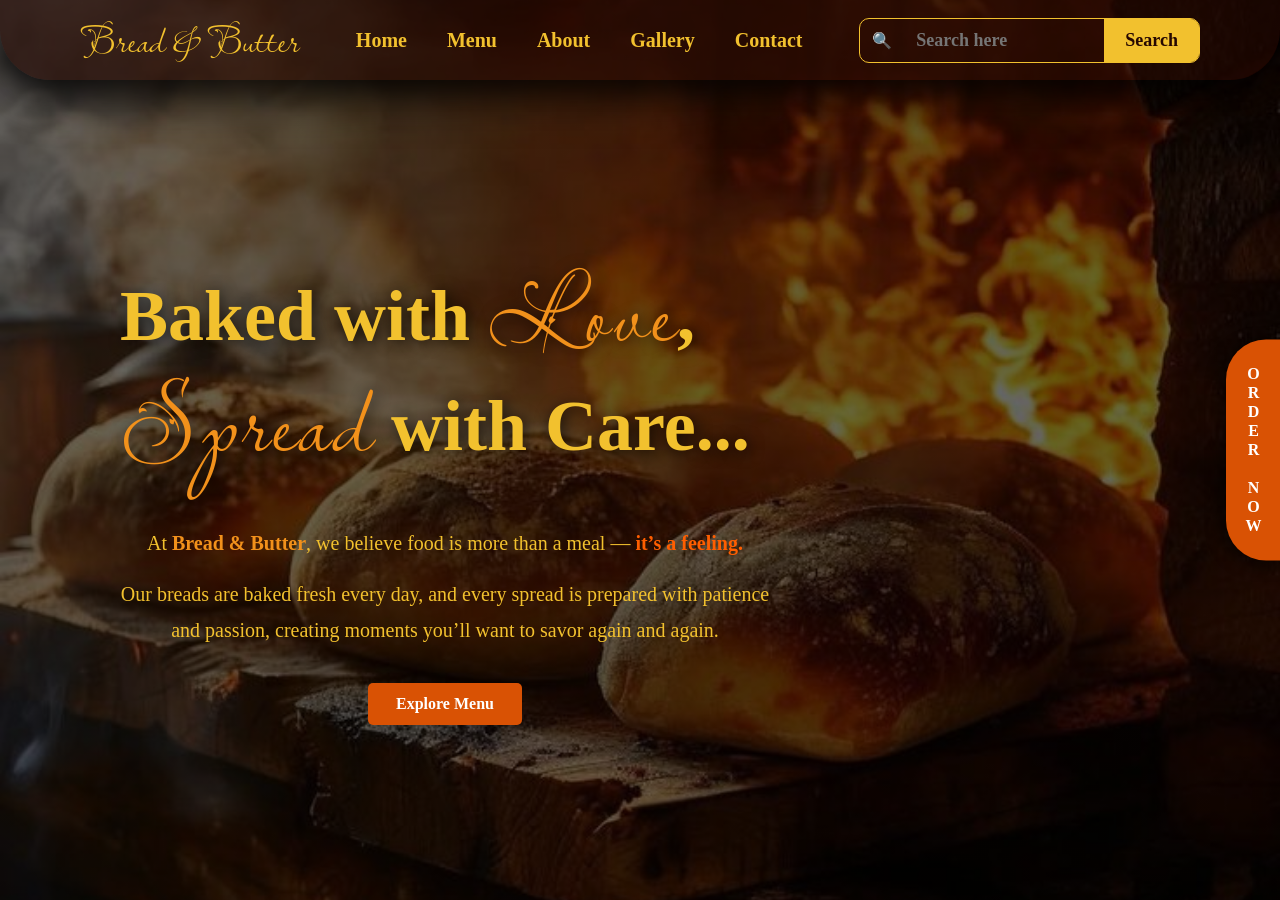
==== index.html @ 73f5835f "Add files via upload 1st commit" ====
<!DOCTYPE html>
<html lang="en">

<head>
    <meta charset="UTF-8">
    <meta name="viewport" content="width=device-width, initial-scale=1.0">
    <title>Bread & Butter</title>
    <link rel="stylesheet" href="style.css">
</head>

<body>

    <div class="main">
        <a href="#" class="order-now">Order Now</a>

        <!-- NAVBAR -->
        <div class="navbar">
            <div class="logo">Bread & Butter</div>

            <ul class="nav-links">
                <li><a href="#">Home</a></li>
                <li><a href="#">Menu</a></li>
                <li><a href="#">About</a></li>
                <li><a href="#">Gallery</a></li>
                <li><a href="#">Contact</a></li>
            </ul>

            <div class="search">
                <span class="search-icon">🔍</span>
                <input type="text" placeholder="Search here">
                <button>Search</button>
            </div>
        </div>

        <!-- HERO CONTENT -->
        <div class="content">
            <h1>
                Baked with <span class="script">Love</span>,<br>
                <span class="script">Spread</span> with Care...
            </h1>

            <div class="description">
                <p>
                    At <strong>Bread &amp; Butter</strong>, we believe food is more than a meal —
                    <em>it’s a feeling.</em>
                </p>
                <p>
                    Our breads are baked fresh every day, and every spread is prepared with
                    patience and passion, creating moments you’ll want to savor again and again.
                </p>

                <a href="#" class="hero-btn">Explore Menu</a>
            </div>
        </div>

    </div>

</body>

</html>
---- style.css ----
@import url("https://fonts.googleapis.com/css2?family=Lavishly+Yours&display=swap");

* {
  margin: 0;
  padding: 0;
  box-sizing: border-box;
}

/* ================= MAIN BACKGROUND ================= */

.main {
  width: 100%;
  height: 100vh;
  background: linear-gradient(rgba(0, 0, 0, 0.6), rgba(0, 0, 0, 0.6)),
    url("bg.jpg") center/cover no-repeat;
}

/* ================= NAVBAR ================= */

.navbar {
  width: 100%;
  height: 80px;
  display: flex;
  align-items: center;
  justify-content: space-between;
  padding: 0 80px;
  background: rgba(38, 8, 1, 0.6);
  border-bottom-left-radius: 50px;
  border-bottom-right-radius: 50px;
  box-shadow: 0 20px 40px rgba(0, 0, 0, 0.6), 0 10px 20px rgba(0, 0, 0, 0.4);
}

/* LOGO */

.logo {
  font-size: 40px;
  font-family: "Lavishly Yours", cursive;
  color: #f2c12e;
}

/* NAV LINKS */

.nav-links {
  display: flex;
  list-style: none;
  gap: 40px;
  font-size: 20px;
}

.nav-links li a {
  text-decoration: none;
  color: #f2c12e;
  font-weight: bold;
  transition: 0.3s;
}

.nav-links li a:hover {
  color: #f2911b;
}

/* SEARCH */

.search {
  display: flex;
  align-items: center;
  border: 1px solid #f2c12e;
  border-radius: 10px;
  overflow: hidden; /* important */
}

/* ICON */
.search-icon {
  padding: 8px 12px;
  color: #f2c12e;
  display: flex;
  align-items: center;
  justify-content: center;
}

/* INPUT */
.search input {
  width: 200px;
  padding: 8px 12px;
  border: none;
  font-size: 18px;
  font-family: "Times New Roman", Times, serif;
  font-weight: bold;
  background: transparent;
  color: white;
  flex: 1;
}

.search input:focus {
  outline: none;
}

/* BUTTON */
.search button {
  padding: 8px 18px;
  border: none;
  background: #f2c12e;
  border: 3px solid #f2c12e;
  font-size: 18px;
  font-family: "Times New Roman", Times, serif;
  font-weight: bold;
  color: #260801;
  font-weight: 600;
  cursor: pointer;
  transition: 0.3s;
}

.search button:hover {
  background: #f2911b;
  border: 3px solid #f2911b;
}

/* ================= HERO CONTENT ================= */

.content {
  height: calc(100vh - 80px);
  display: flex;
  flex-direction: column;
  justify-content: center;
  padding-left: 120px;
  color: white;
}

/* HERO HEADING */

h1 {
  font-family: "Georgia", serif;
  font-size: 72px;
  font-weight: 700;
  color: #f2c12e;
  line-height: 1.1;
  text-shadow: 2px 2px 15px rgba(0, 0, 0, 0.8);
  margin-bottom: 20px;
}

/* Script words only */
h1 .script {
  font-family: "Lavishly Yours", cursive;
  font-size: 100px;
  font-weight: normal;
  color: #f2911b;
  letter-spacing: 2px;
}

/* DESCRIPTION */

.description {
  max-width: 650px;
  margin-top: 30px;
  text-align: center;
}

.description p {
  font-size: 20px;
  line-height: 1.8;
  color: #f2c12e;
  margin-bottom: 15px;
}

.description strong {
  color: #f2911b;
}

.description em {
  color: #ff5e00;
  font-style: normal;
  font-weight: 600;
}

/* HERO BUTTON */

.hero-btn {
  display: inline-block;
  margin-top: 20px;
  padding: 12px 28px;
  background: #d95204;
  color: white;
  text-decoration: none;
  border-radius: 5px;
  font-weight: bold;
  transition: 0.3s;
}

.hero-btn:hover {
  background: #f2911b;
}

/* VERTICAL SEMI-CIRCLE ORDER BUTTON */

.order-now {
  position: fixed;
  right: 0;
  top: 50%;
  transform: translateY(-50%);
  text-transform: uppercase;

  background: #d95204;
  color: white;
  text-decoration: none;

  padding: 25px 18px;
  font-weight: bold;
  letter-spacing: 2px;

  writing-mode: vertical-rl;
  text-orientation: upright; /* <-- ADD THIS */

  border-radius: 40px 0 0 40px;
  box-shadow: -4px 4px 15px rgba(0, 0, 0, 0.5);

  transition: 0.3s ease;
  z-index: 1000;
}

.order-now:hover {
  background: #f2911b;
  padding-right: 25px;
}
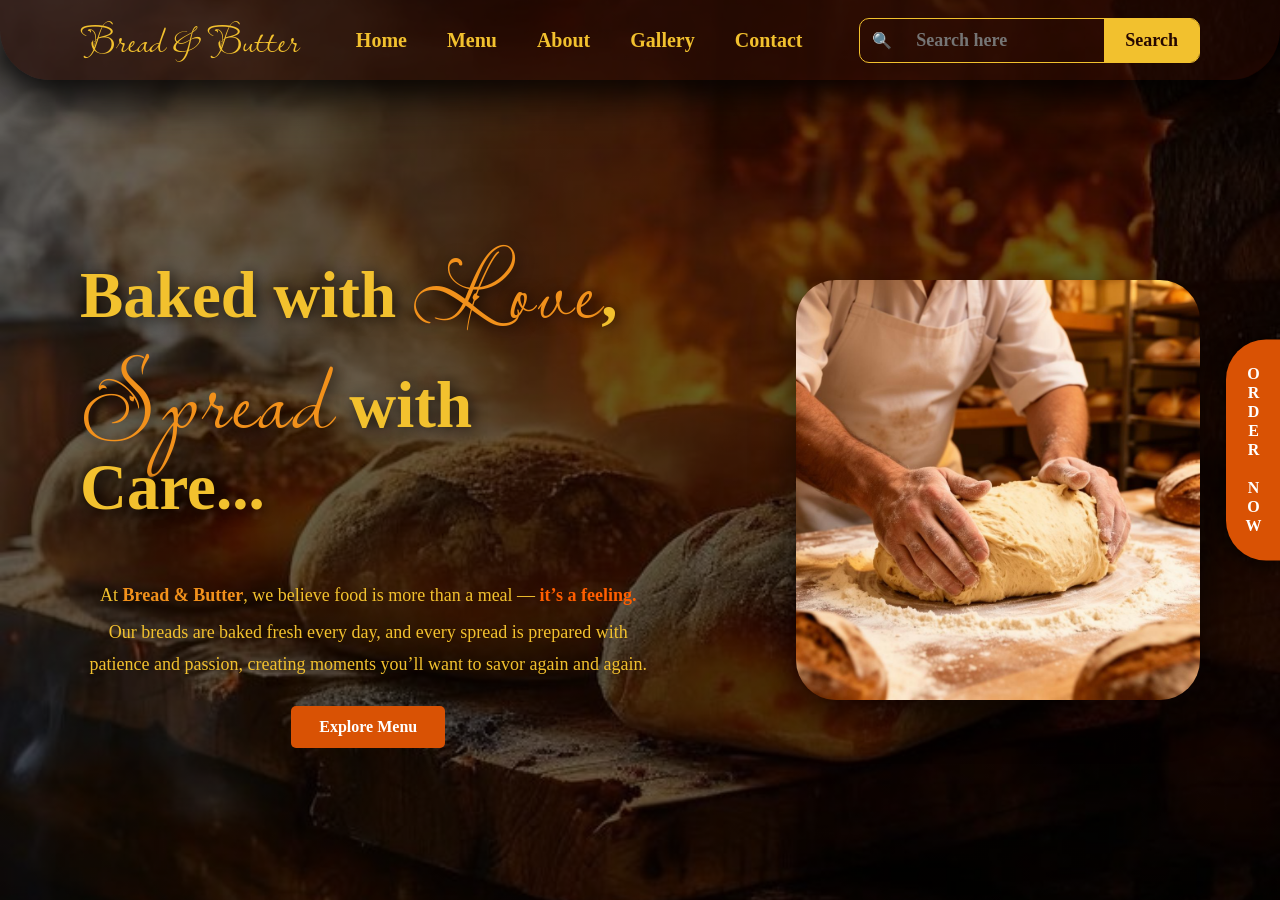
==== commit 11169a96: "homepage updated" ====
--- a/index.html
+++ b/index.html
@@ -18,42 +18,73 @@
             <div class="logo">Bread & Butter</div>
 
             <ul class="nav-links">
-                <li><a href="#">Home</a></li>
-                <li><a href="#">Menu</a></li>
-                <li><a href="#">About</a></li>
-                <li><a href="#">Gallery</a></li>
-                <li><a href="#">Contact</a></li>
+                <li><a href="index.html">Home</a></li>
+                <li><a href="menu.html">Menu</a></li>
+                <li><a href="about.html">About</a></li>
+                <li><a href="gallery.html">Gallery</a></li>
+                <li><a href="contact.html">Contact</a></li>
             </ul>
 
             <div class="search">
                 <span class="search-icon">🔍</span>
-                <input type="text" placeholder="Search here">
-                <button>Search</button>
+                <input type="text" id="searchInput" placeholder="Search here">
+                <button id="searchBtn">Search</button>
             </div>
         </div>
 
         <!-- HERO CONTENT -->
         <div class="content">
-            <h1>
-                Baked with <span class="script">Love</span>,<br>
-                <span class="script">Spread</span> with Care...
-            </h1>
 
-            <div class="description">
-                <p>
-                    At <strong>Bread &amp; Butter</strong>, we believe food is more than a meal —
-                    <em>it’s a feeling.</em>
-                </p>
-                <p>
-                    Our breads are baked fresh every day, and every spread is prepared with
-                    patience and passion, creating moments you’ll want to savor again and again.
-                </p>
+            <div class="text-content">
 
-                <a href="#" class="hero-btn">Explore Menu</a>
+                <h1>
+                    Baked with <span class="script">Love</span>,<br>
+                    <span class="script">Spread</span> with Care...
+                </h1>
+
+                <div class="description">
+                    <p>
+                        At <strong>Bread & Butter</strong>, we believe food is more than a meal —
+                        <em>it’s a feeling.</em>
+                    </p>
+
+                    <p>
+                        Our breads are baked fresh every day, and every spread is prepared with patience and passion,
+                        creating moments you’ll want to savor again and again.
+                    </p>
+
+                    <a href="#" class="hero-btn">Explore Menu</a>
+
+                </div>
+
             </div>
+
+            <div class="image-slider">
+                <img src="assets/img1.jpg" class="active">
+                <img src="assets/img2.jpg">
+                <img src="assets/img3.jpg">
+                <img src="assets/img4.jpg">
+            </div>
+
         </div>
 
-    </div>
+        <!-- JAVASCRIPT -->
+        <script>
+
+            //image slider
+            const images = document.querySelectorAll(".image-slider img");
+            let index = 0;
+            function changeImage() {
+                images[index].classList.remove("active");
+                index++;
+                if (index >= images.length) {
+                    index = 0;
+                }
+                images[index].classList.add("active");
+            }
+            setInterval(changeImage, 5000);
+
+        </script>
 
 </body>
 
--- a/style.css
+++ b/style.css
@@ -11,8 +11,9 @@
 .main {
   width: 100%;
   height: 100vh;
+
   background: linear-gradient(rgba(0, 0, 0, 0.6), rgba(0, 0, 0, 0.6)),
-    url("bg.jpg") center/cover no-repeat;
+    url("assets/bg.jpg") center/cover no-repeat;
 }
 
 /* ================= NAVBAR ================= */
@@ -28,10 +29,10 @@
   border-bottom-left-radius: 50px;
   border-bottom-right-radius: 50px;
   box-shadow: 0 20px 40px rgba(0, 0, 0, 0.6), 0 10px 20px rgba(0, 0, 0, 0.4);
+  animation: slideTop 1s ease forwards;
 }
 
 /* LOGO */
-
 .logo {
   font-size: 40px;
   font-family: "Lavishly Yours", cursive;
@@ -39,7 +40,6 @@
 }
 
 /* NAV LINKS */
-
 .nav-links {
   display: flex;
   list-style: none;
@@ -59,7 +59,6 @@
 }
 
 /* SEARCH */
-
 .search {
   display: flex;
   align-items: center;
@@ -114,30 +113,42 @@
   border: 3px solid #f2911b;
 }
 
-/* ================= HERO CONTENT ================= */
+/* ================= HERO SECTION ================= */
 
 .content {
   height: calc(100vh - 80px);
-  display: flex;
-  flex-direction: column;
-  justify-content: center;
-  padding-left: 120px;
+
+  display: flex;
+  align-items: center;
+  justify-content: flex-start;
+
+  gap: 60px;
+  padding: 0 80px;
+
   color: white;
 }
 
+/* LEFT TEXT */
+
+.text-content {
+  max-width: 700px;
+}
+
 /* HERO HEADING */
-
 h1 {
   font-family: "Georgia", serif;
-  font-size: 72px;
+  font-size: 65px;
   font-weight: 700;
   color: #f2c12e;
   line-height: 1.1;
   text-shadow: 2px 2px 15px rgba(0, 0, 0, 0.8);
   margin-bottom: 20px;
-}
-
-/* Script words only */
+  opacity: 0;
+  animation: slideBottom 1.2s ease forwards;
+  animation-delay: 0.3s;
+}
+
+/* Script words */
 h1 .script {
   font-family: "Lavishly Yours", cursive;
   font-size: 100px;
@@ -149,16 +160,21 @@
 /* DESCRIPTION */
 
 .description {
-  max-width: 650px;
-  margin-top: 30px;
+  max-width: 600px;
+  margin-top: 25px;
+  text-align: left;
   text-align: center;
+  padding-top: 30px;
+  opacity: 0;
+  animation: slideBottom 1.2s ease forwards;
+  animation-delay: 0.9s;
 }
 
 .description p {
-  font-size: 20px;
+  font-size: 18px;
   line-height: 1.8;
   color: #f2c12e;
-  margin-bottom: 15px;
+  margin-bottom: 5px;
 }
 
 .description strong {
@@ -176,47 +192,155 @@
 .hero-btn {
   display: inline-block;
   margin-top: 20px;
+
   padding: 12px 28px;
+
   background: #d95204;
   color: white;
+
   text-decoration: none;
+
   border-radius: 5px;
-  font-weight: bold;
+
+  font-weight: bold;
+
   transition: 0.3s;
+
+  opacity: 0;
+  animation: slideBottom 1s ease forwards;
+  animation-delay: 1.5s;
 }
 
 .hero-btn:hover {
   background: #f2911b;
 }
 
-/* VERTICAL SEMI-CIRCLE ORDER BUTTON */
+/* ================= IMAGE ================= */
+
+/* IMAGE CONTAINER */
+
+.image-slider {
+  width: 420px;
+  height: 420px;
+  margin-left: 80px;
+  position: relative;
+}
+
+.image-slider img {
+  width: 100%;
+  height: 100%;
+  object-fit: cover;
+
+  border-radius: 40px;
+  box-shadow: 0 15px 40px rgba(0, 0, 0, 0.6);
+
+  position: absolute;
+  top: 0;
+  left: 0;
+
+  opacity: 0;
+
+  transition: opacity 1.2s ease-in-out;
+}
+
+/* first image animation */
+
+.image-slider img:first-child {
+  animation: fadeInImage 3s ease forwards;
+}
+
+/* active image */
+
+.image-slider img.active {
+  opacity: 1;
+}
+
+/* ================= ORDER BUTTON ================= */
 
 .order-now {
   position: fixed;
   right: 0;
   top: 50%;
+
   transform: translateY(-50%);
+
   text-transform: uppercase;
 
   background: #d95204;
   color: white;
+
   text-decoration: none;
 
   padding: 25px 18px;
+
   font-weight: bold;
   letter-spacing: 2px;
 
   writing-mode: vertical-rl;
-  text-orientation: upright; /* <-- ADD THIS */
+  text-orientation: upright;
 
   border-radius: 40px 0 0 40px;
+
   box-shadow: -4px 4px 15px rgba(0, 0, 0, 0.5);
 
   transition: 0.3s ease;
+
   z-index: 1000;
+
+  animation: slideRight 1s ease forwards;
 }
 
 .order-now:hover {
   background: #f2911b;
   padding-right: 25px;
 }
+
+/* ================= ANIMATIONS ================= */
+
+@keyframes slideTop {
+  from {
+    transform: translateY(-100px);
+    opacity: 0;
+  }
+
+  to {
+    transform: translateY(0);
+    opacity: 1;
+  }
+}
+
+@keyframes slideBottom {
+  from {
+    transform: translateY(120px);
+    opacity: 0;
+  }
+
+  to {
+    transform: translateY(0);
+    opacity: 1;
+  }
+}
+
+@keyframes slideRight {
+  from {
+    transform: translateX(120px) translateY(-50%);
+    opacity: 0;
+  }
+
+  to {
+    transform: translateX(0) translateY(-50%);
+    opacity: 1;
+  }
+}
+
+@keyframes fadeInImage {
+  from {
+    opacity: 0;
+    transform: translateY(0.96);
+  }
+
+  to {
+    opacity: 1;
+    transform: translateY(1);
+  }
+}
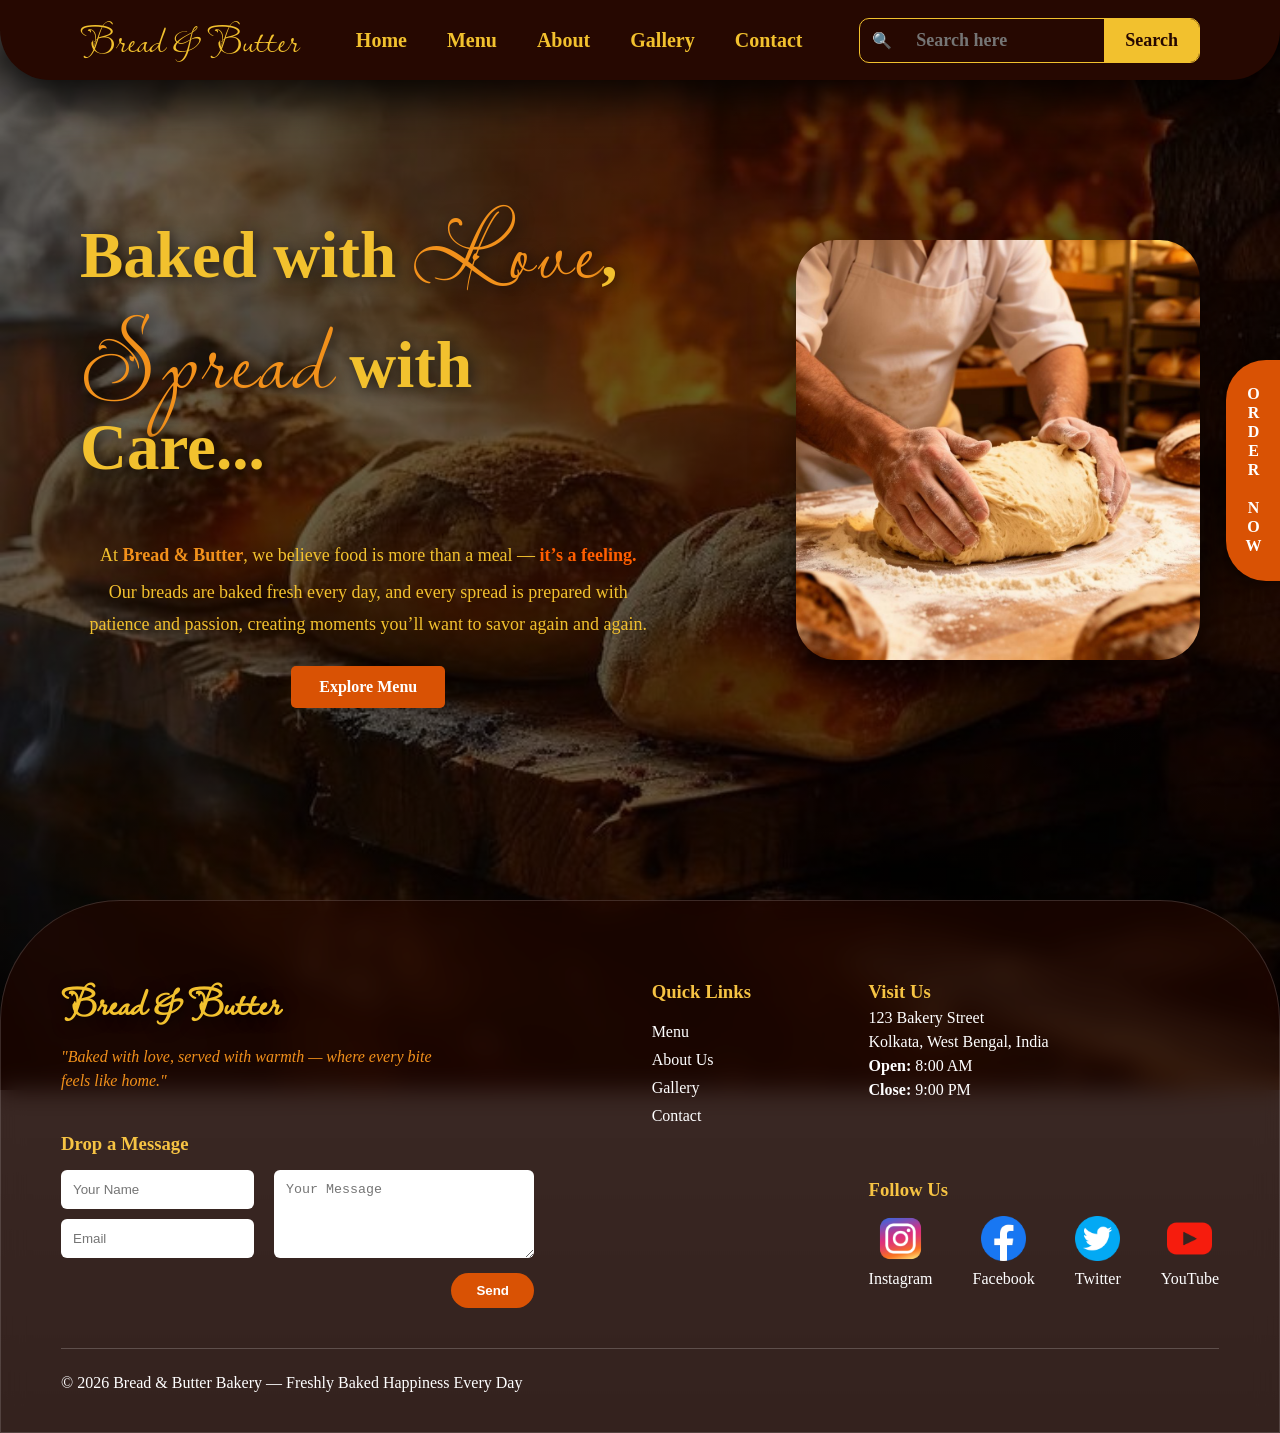
==== commit e4e7a78d: "Footer & menu section" ====
--- a/index.html
+++ b/index.html
@@ -53,7 +53,7 @@
                         creating moments you’ll want to savor again and again.
                     </p>
 
-                    <a href="#" class="hero-btn">Explore Menu</a>
+                    <a href="menu.html" class="hero-btn">Explore Menu</a>
 
                 </div>
 
@@ -68,23 +68,115 @@
 
         </div>
 
-        <!-- JAVASCRIPT -->
-        <script>
+    </div>
+    <footer class="footer">
 
-            //image slider
-            const images = document.querySelectorAll(".image-slider img");
-            let index = 0;
-            function changeImage() {
-                images[index].classList.remove("active");
-                index++;
-                if (index >= images.length) {
-                    index = 0;
-                }
-                images[index].classList.add("active");
+        <div class="footer-container">
+
+            <!-- Left Section -->
+            <div class="footer-left">
+                <h1 class="logo">Bread & Butter</h1>
+                <p class="tagline">
+                    "Baked with love, served with warmth — where every bite feels like home."
+                </p>
+
+                <h3 class="message-title">Drop a Message</h3>
+
+                <div class="form">
+                    <div class="form-left">
+                        <input type="text" placeholder="Your Name">
+                        <input type="email" placeholder="Email">
+                    </div>
+
+                    <textarea placeholder="Your Message"></textarea>
+                </div>
+
+                <button class="send-btn">Send</button>
+            </div>
+
+
+            <!-- Quick Links -->
+            <div class="footer-links">
+                <h3>Quick Links</h3>
+                <ul>
+                    <li><a href="menu.html">Menu</a></li>
+                    <li><a href="about.html">About Us</a></li>
+                    <li><a href="gallery.html">Gallery</a></li>
+                    <li><a href="contact.html">Contact</a></li>
+                </ul>
+            </div>
+
+
+            <!-- Visit + Social -->
+            <div class="footer-right">
+
+                <div class="visit">
+                    <h3>Visit Us</h3>
+                    <p>123 Bakery Street</p>
+                    <p>Kolkata, West Bengal, India</p>
+                    <p><b>Open:</b> 8:00 AM</p>
+                    <p><b>Close:</b> 9:00 PM</p>
+                </div>
+
+                <div class="social">
+                    <h3>Follow Us</h3>
+
+                    <div class="icons">
+                        <div class="icon">
+                            <img src="assets/icons/instagram.png"
+                                onclick="window.open('https://instagram.com','_blank')" style="cursor:pointer;">
+                            <p>Instagram</p>
+                        </div>
+
+                        <div class="icon">
+                            <img src="assets/icons/facebook.png" onclick="window.open('https://facebook.com','_blank')"
+                                style="cursor:pointer;">
+                            <p>Facebook</p>
+                        </div>
+
+                        <div class="icon">
+                            <img src="assets/icons/twitter.png" onclick="window.open('https://twitter.com','_blank')"
+                                style="cursor:pointer;">
+                            <p>Twitter</p>
+                        </div>
+
+                        <div class="icon">
+                            <img src="assets/icons/youtube.png" onclick="window.open('https://youtube.com','_blank')"
+                                style="cursor:pointer;">
+                            <p>YouTube</p>
+                        </div>
+                    </div>
+
+                </div>
+
+            </div>
+
+        </div>
+
+
+        <div class="copyright">
+            <p>© 2026 Bread & Butter Bakery — Freshly Baked Happiness Every Day</p>
+        </div>
+
+    </footer>
+
+    <!-- JAVASCRIPT -->
+    <script>
+
+        //image slider
+        const images = document.querySelectorAll(".image-slider img");
+        let index = 0;
+        function changeImage() {
+            images[index].classList.remove("active");
+            index++;
+            if (index >= images.length) {
+                index = 0;
             }
-            setInterval(changeImage, 5000);
+            images[index].classList.add("active");
+        }
+        setInterval(changeImage, 5000);
 
-        </script>
+    </script>
 
 </body>
 
--- a/style.css
+++ b/style.css
@@ -6,14 +6,16 @@
   box-sizing: border-box;
 }
 
-/* ================= MAIN BACKGROUND ================= */
+body {
+  background: linear-gradient(rgba(0, 0, 0, 0.5), rgba(0, 0, 0, 0.7)),
+    url("assets/bg.jpg") center/cover no-repeat fixed;
+}
+
+/* ================= MAIN ================= */
 
 .main {
   width: 100%;
-  height: 100vh;
-
-  background: linear-gradient(rgba(0, 0, 0, 0.6), rgba(0, 0, 0, 0.6)),
-    url("assets/bg.jpg") center/cover no-repeat;
+  min-height: 100vh;
 }
 
 /* ================= NAVBAR ================= */
@@ -25,21 +27,22 @@
   align-items: center;
   justify-content: space-between;
   padding: 0 80px;
-  background: rgba(38, 8, 1, 0.6);
+  background: rgba(38, 8, 1);
   border-bottom-left-radius: 50px;
   border-bottom-right-radius: 50px;
-  box-shadow: 0 20px 40px rgba(0, 0, 0, 0.6), 0 10px 20px rgba(0, 0, 0, 0.4);
+  box-shadow: 0 20px 40px rgba(0, 0, 0, 0.8);
+  position: fixed;
+  top: 0;
+  z-index: 1000;
   animation: slideTop 1s ease forwards;
 }
 
-/* LOGO */
 .logo {
   font-size: 40px;
   font-family: "Lavishly Yours", cursive;
   color: #f2c12e;
 }
 
-/* NAV LINKS */
 .nav-links {
   display: flex;
   list-style: none;
@@ -59,15 +62,15 @@
 }
 
 /* SEARCH */
+
 .search {
   display: flex;
   align-items: center;
   border: 1px solid #f2c12e;
   border-radius: 10px;
-  overflow: hidden; /* important */
-}
-
-/* ICON */
+  overflow: hidden;
+}
+
 .search-icon {
   padding: 8px 12px;
   color: #f2c12e;
@@ -76,7 +79,6 @@
   justify-content: center;
 }
 
-/* INPUT */
 .search input {
   width: 200px;
   padding: 8px 12px;
@@ -93,7 +95,6 @@
   outline: none;
 }
 
-/* BUTTON */
 .search button {
   padding: 8px 18px;
   border: none;
@@ -113,28 +114,25 @@
   border: 3px solid #f2911b;
 }
 
-/* ================= HERO SECTION ================= */
+/* ================= HERO ================= */
 
 .content {
-  height: calc(100vh - 80px);
-
+  width: 100%;
+  min-height: 100vh;
   display: flex;
   align-items: center;
   justify-content: flex-start;
-
   gap: 60px;
   padding: 0 80px;
-
-  color: white;
-}
-
-/* LEFT TEXT */
+  background: linear-gradient(rgba(0, 0, 0, 0.6), rgba(0, 0, 0, 0.6)),
+    url("assets/bg.jpg") center/cover no-repeat;
+  background-attachment: fixed;
+}
 
 .text-content {
   max-width: 700px;
 }
 
-/* HERO HEADING */
 h1 {
   font-family: "Georgia", serif;
   font-size: 65px;
@@ -148,7 +146,6 @@
   animation-delay: 0.3s;
 }
 
-/* Script words */
 h1 .script {
   font-family: "Lavishly Yours", cursive;
   font-size: 100px;
@@ -157,12 +154,9 @@
   letter-spacing: 2px;
 }
 
-/* DESCRIPTION */
-
 .description {
   max-width: 600px;
   margin-top: 25px;
-  text-align: left;
   text-align: center;
   padding-top: 30px;
   opacity: 0;
@@ -187,25 +181,16 @@
   font-weight: 600;
 }
 
-/* HERO BUTTON */
-
 .hero-btn {
   display: inline-block;
   margin-top: 20px;
-
   padding: 12px 28px;
-
   background: #d95204;
   color: white;
-
   text-decoration: none;
-
   border-radius: 5px;
-
-  font-weight: bold;
-
+  font-weight: bold;
   transition: 0.3s;
-
   opacity: 0;
   animation: slideBottom 1s ease forwards;
   animation-delay: 1.5s;
@@ -216,8 +201,6 @@
 }
 
 /* ================= IMAGE ================= */
-
-/* IMAGE CONTAINER */
 
 .image-slider {
   width: 420px;
@@ -230,26 +213,18 @@
   width: 100%;
   height: 100%;
   object-fit: cover;
-
   border-radius: 40px;
   box-shadow: 0 15px 40px rgba(0, 0, 0, 0.6);
-
   position: absolute;
   top: 0;
   left: 0;
-
   opacity: 0;
-
   transition: opacity 1.2s ease-in-out;
 }
-
-/* first image animation */
 
 .image-slider img:first-child {
   animation: fadeInImage 3s ease forwards;
 }
-
-/* active image */
 
 .image-slider img.active {
   opacity: 1;
@@ -260,39 +235,284 @@
 .order-now {
   position: fixed;
   right: 0;
-  top: 50%;
-
+  top: 40%;
   transform: translateY(-50%);
-
   text-transform: uppercase;
-
   background: #d95204;
   color: white;
-
   text-decoration: none;
-
   padding: 25px 18px;
-
   font-weight: bold;
   letter-spacing: 2px;
-
   writing-mode: vertical-rl;
   text-orientation: upright;
-
   border-radius: 40px 0 0 40px;
-
   box-shadow: -4px 4px 15px rgba(0, 0, 0, 0.5);
-
   transition: 0.3s ease;
-
   z-index: 1000;
-
   animation: slideRight 1s ease forwards;
 }
 
 .order-now:hover {
   background: #f2911b;
   padding-right: 25px;
+}
+
+/* ================= MENU ================= */
+
+.menu {
+  padding: 100px 80px;
+  width: 100%;
+  min-height: 100vh;
+  background: linear-gradient(rgba(0, 0, 0, 0.3), rgba(0, 0, 0, 0.6)),
+    url("assets/menu_bg.jpg") center/cover no-repeat;
+  background-attachment: fixed;
+}
+
+.menu-title {
+  text-align: center;
+  animation: slideBottom 1.2s ease forwards;
+}
+
+.menu-title h2 {
+  font-size: 50px;
+  color: #ff8c00;
+  margin-bottom: 2px;
+  animation: slideBottom 1.2s ease forwards;
+}
+
+.menu-title p {
+  color: #bd7216;
+  font-family: "Lavishly Yours", cursive;
+  font-size: 30px;
+}
+
+.menu-category h3 {
+  font-size: 36px;
+  color: #ff8c00;
+  padding-top: 100px;
+  margin-bottom: 25px;
+  border-bottom: 1px solid #e0d6c8;
+  padding-bottom: 10px;
+}
+
+.menu-grid {
+  display: grid;
+  grid-template-columns: repeat(2, 1fr);
+  gap: 25px;
+}
+
+.menu-item {
+  background: #e3ceb5;
+  padding: 22px 26px;
+  border-radius: 12px;
+  display: flex;
+  justify-content: space-between;
+  align-items: center;
+  box-shadow: 0 5px 20px rgba(0, 0, 0, 0.08);
+  transition: 0.3s;
+  animation: menuFade 0.8s ease forwards;
+}
+
+.menu-item:hover {
+  transform: translateY(-4px);
+}
+
+.menu-item h4 {
+  font-size: 20px;
+  color: #3e2723;
+}
+
+.menu-item p {
+  font-size: 14px;
+  color: #8a7c6a;
+}
+
+.menu-item span {
+  font-size: 18px;
+  font-weight: bold;
+  color: #d97706;
+}
+
+.veg {
+  color: green;
+  font-size: 14px;
+  margin-left: 6px;
+}
+
+.nonveg {
+  color: red;
+  font-size: 14px;
+  margin-left: 6px;
+}
+
+.menu-item:nth-child(1) {
+  animation-delay: 0.2s;
+}
+.menu-item:nth-child(2) {
+  animation-delay: 0.4s;
+}
+.menu-item:nth-child(3) {
+  animation-delay: 0.6s;
+}
+.menu-item:nth-child(4) {
+  animation-delay: 0.8s;
+}
+.menu-item:nth-child(5) {
+  animation-delay: 1s;
+}
+.menu-item:nth-child(6) {
+  animation-delay: 1.2s;
+}
+
+/* ================= FOOTER ================= */
+
+.footer {
+  background: rgba(38, 8, 1, 0.6);
+  backdrop-filter: blur(12px);
+  color: white;
+  padding: 80px 60px 40px;
+  border-radius: 120px 120px 0 0;
+  border: 1px solid rgba(255, 255, 255, 0.15);
+}
+
+.footer-container {
+  display: flex;
+  justify-content: space-between;
+  gap: 60px;
+}
+
+.tagline {
+  color: #f2911b;
+  font-style: italic;
+  max-width: 400px;
+  margin: 20px 0 40px;
+  line-height: 1.5;
+}
+
+/* Form */
+
+.message-title {
+  color: #f6c343;
+  margin-bottom: 15px;
+}
+
+.form {
+  display: flex;
+  gap: 20px;
+}
+
+.form-left {
+  display: flex;
+  flex-direction: column;
+  gap: 10px;
+}
+
+input,
+textarea {
+  padding: 12px;
+  border-radius: 6px;
+  border: none;
+}
+
+textarea {
+  width: 260px;
+}
+
+.send-btn {
+  margin-top: 15px;
+  padding: 10px 25px;
+  border: none;
+  background: #d95204;
+  color: white;
+  font-weight: bold;
+  cursor: pointer;
+  border-radius: 20px;
+  display: block;
+  margin-left: auto;
+}
+
+.send-btn:hover {
+  background: #f2911b;
+}
+
+/* Quick links */
+
+.footer-links h3 {
+  color: #f6c343;
+}
+
+.footer-links ul {
+  list-style: none;
+  padding: 0;
+  margin-top: 20px;
+}
+
+.footer-links li {
+  margin-bottom: 10px;
+  cursor: pointer;
+}
+
+.footer-links ul li a {
+  text-decoration: none;
+  color: white;
+}
+
+.footer-links ul li a:hover {
+  color: #f6c343;
+}
+
+/* Visit */
+
+.visit h3 {
+  color: #f6c343;
+}
+
+.visit p {
+  margin: 6px 0;
+}
+
+/* Social */
+
+.social {
+  margin-top: 80px;
+}
+
+.social h3 {
+  color: #f6c343;
+}
+
+.icons {
+  display: flex;
+  gap: 40px;
+  margin-top: 15px;
+}
+
+.icon {
+  text-align: center;
+}
+
+.icon img {
+  width: 45px;
+  margin-bottom: 5px;
+}
+
+/* Copyright */
+
+.copyright {
+  border-top: 1px solid rgba(255, 255, 255, 0.2);
+  margin-top: 40px;
+  padding-top: 15px;
+  overflow: hidden;
+  position: relative;
+}
+
+.copyright p {
+  padding-top: 10px;
+  white-space: nowrap;
+  position: relative;
+  display: inline-block;
+  animation: scrollText 12s linear infinite;
 }
 
 /* ================= ANIMATIONS ================= */
@@ -302,7 +522,6 @@
     transform: translateY(-100px);
     opacity: 0;
   }
-
   to {
     transform: translateY(0);
     opacity: 1;
@@ -314,7 +533,6 @@
     transform: translateY(120px);
     opacity: 0;
   }
-
   to {
     transform: translateY(0);
     opacity: 1;
@@ -323,12 +541,11 @@
 
 @keyframes slideRight {
   from {
-    transform: translateX(120px) translateY(-50%);
+    transform: translateX(120px);
     opacity: 0;
   }
-
   to {
-    transform: translateX(0) translateY(-50%);
+    transform: translateX(0);
     opacity: 1;
   }
 }
@@ -336,11 +553,30 @@
 @keyframes fadeInImage {
   from {
     opacity: 0;
-    transform: translateY(0.96);
-  }
-
+    transform: scale(0.96);
+  }
   to {
     opacity: 1;
-    transform: translateY(1);
-  }
-}
+    transform: scale(1);
+  }
+}
+
+@keyframes menuFade {
+  from {
+    opacity: 0;
+    transform: translateY(40px);
+  }
+  to {
+    opacity: 1;
+    transform: translateY(0);
+  }
+}
+
+@keyframes scrollText {
+  from {
+    transform: translateX(-100%);
+  }
+  to {
+    transform: translateX(100%);
+  }
+}
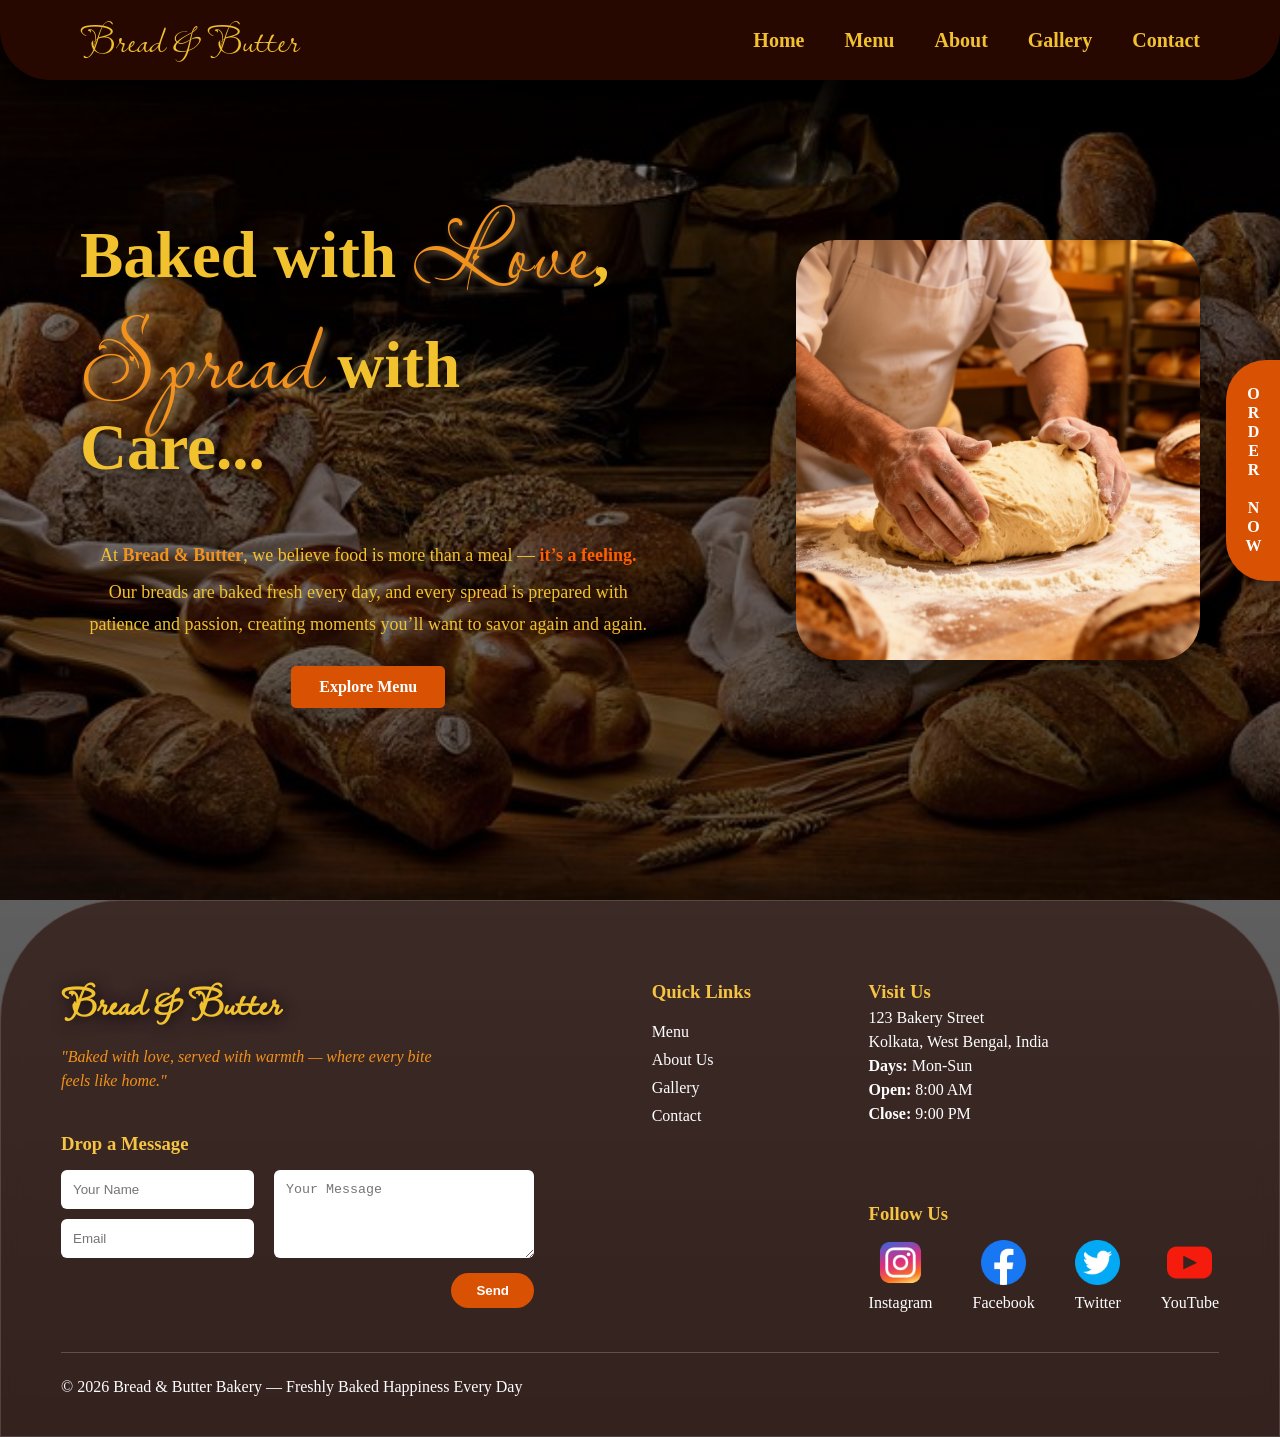
==== commit 53a4fda9: "Order now activated" ====
--- a/index.html
+++ b/index.html
@@ -11,7 +11,7 @@
 <body>
 
     <div class="main">
-        <a href="#" class="order-now">Order Now</a>
+        <a href="order.html" class="order-now">Order Now</a>
 
         <!-- NAVBAR -->
         <div class="navbar">
@@ -25,11 +25,6 @@
                 <li><a href="contact.html">Contact</a></li>
             </ul>
 
-            <div class="search">
-                <span class="search-icon">🔍</span>
-                <input type="text" id="searchInput" placeholder="Search here">
-                <button id="searchBtn">Search</button>
-            </div>
         </div>
 
         <!-- HERO CONTENT -->
@@ -69,6 +64,8 @@
         </div>
 
     </div>
+
+    <!-- Footer -->
     <footer class="footer">
 
         <div class="footer-container">
@@ -114,6 +111,7 @@
                     <h3>Visit Us</h3>
                     <p>123 Bakery Street</p>
                     <p>Kolkata, West Bengal, India</p>
+                    <p><b>Days:</b> Mon-Sun</p>
                     <p><b>Open:</b> 8:00 AM</p>
                     <p><b>Close:</b> 9:00 PM</p>
                 </div>
--- a/style.css
+++ b/style.css
@@ -61,59 +61,6 @@
   color: #f2911b;
 }
 
-/* SEARCH */
-
-.search {
-  display: flex;
-  align-items: center;
-  border: 1px solid #f2c12e;
-  border-radius: 10px;
-  overflow: hidden;
-}
-
-.search-icon {
-  padding: 8px 12px;
-  color: #f2c12e;
-  display: flex;
-  align-items: center;
-  justify-content: center;
-}
-
-.search input {
-  width: 200px;
-  padding: 8px 12px;
-  border: none;
-  font-size: 18px;
-  font-family: "Times New Roman", Times, serif;
-  font-weight: bold;
-  background: transparent;
-  color: white;
-  flex: 1;
-}
-
-.search input:focus {
-  outline: none;
-}
-
-.search button {
-  padding: 8px 18px;
-  border: none;
-  background: #f2c12e;
-  border: 3px solid #f2c12e;
-  font-size: 18px;
-  font-family: "Times New Roman", Times, serif;
-  font-weight: bold;
-  color: #260801;
-  font-weight: 600;
-  cursor: pointer;
-  transition: 0.3s;
-}
-
-.search button:hover {
-  background: #f2911b;
-  border: 3px solid #f2911b;
-}
-
 /* ================= HERO ================= */
 
 .content {
@@ -124,9 +71,6 @@
   justify-content: flex-start;
   gap: 60px;
   padding: 0 80px;
-  background: linear-gradient(rgba(0, 0, 0, 0.6), rgba(0, 0, 0, 0.6)),
-    url("assets/bg.jpg") center/cover no-repeat;
-  background-attachment: fixed;
 }
 
 .text-content {
@@ -151,7 +95,7 @@
   font-size: 100px;
   font-weight: normal;
   color: #f2911b;
-  letter-spacing: 2px;
+  text-shadow: 3px 3px 6px rgba(193, 156, 106, 0.7);
 }
 
 .description {
@@ -258,15 +202,261 @@
   padding-right: 25px;
 }
 
+/* ================= ORDER ================= */
+
+.order {
+  padding: 120px 80px;
+  animation: slideBottom 1.2s ease forwards;
+}
+
+.order-page {
+  display: grid;
+  grid-template-columns: 2fr 1fr;
+  gap: 40px;
+  animation: slideBottom 1.5s ease forwards;
+}
+
+/* FOOD GRID */
+
+.food-grid {
+  display: grid;
+  grid-template-columns: repeat(2, 1fr);
+  gap: 25px;
+}
+
+.food-card {
+  background: #e3ceb5;
+  padding: 25px;
+  border-radius: 12px;
+  border: 1px solid #e6e0d9;
+  animation: slideBottom 1.8s ease forwards;
+  animation-delay: calc(var(--i) * 0.1s);
+}
+
+.food-card h3 {
+  font-size: 22px;
+  margin-bottom: 10px;
+}
+
+.price {
+  color: #b26a16;
+  font-weight: bold;
+  margin-bottom: 20px;
+}
+
+.add-btn {
+  width: 100%;
+  padding: 12px;
+  border: none;
+  border-radius: 8px;
+  background: #eee4d8;
+  color: #b26a16;
+  font-weight: bold;
+  cursor: pointer;
+  transition: 0.3s;
+}
+
+.add-btn:hover {
+  background: #e2d5c6;
+}
+
+/* CONTROLS ( + - delete buttons ) */
+
+.controls {
+  display: flex;
+  align-items: center;
+  gap: 12px;
+  margin-top: 15px;
+}
+
+.qty-btn {
+  width: 40px;
+  height: 40px;
+  border: none;
+  border-radius: 50%;
+  background: #b26a16;
+  color: white;
+  font-size: 18px;
+  cursor: pointer;
+}
+
+.qty-btn.minus {
+  background: #ddd;
+  color: #333;
+}
+
+.delete-btn {
+  width: 40px;
+  height: 40px;
+  border: none;
+  border-radius: 50%;
+  background: #eee;
+  cursor: pointer;
+  font-size: 18px;
+}
+
+.qty-number {
+  font-size: 18px;
+  font-weight: bold;
+  width: 20px;
+  text-align: center;
+}
+
+/* CART */
+
+.cart {
+  background: #e3ceb5;
+  padding: 30px;
+  border-radius: 15px;
+  border: 1px solid #e6e0d9;
+  height: fit-content;
+}
+
+/* CART HEADER */
+
+.cart-header {
+  display: flex;
+  justify-content: space-between;
+  align-items: center;
+  margin-bottom: 20px;
+}
+
+.clear-order {
+  display: none;
+}
+
+.cart-header .clear-order {
+  padding: 6px 14px;
+  border: none;
+  background: #e53935;
+  color: white;
+  border-radius: 8px;
+  cursor: pointer;
+  font-size: 14px;
+  font-weight: bold;
+  transition: 0.3s;
+}
+
+.cart-header .clear-order:hover {
+  background: #c62828;
+}
+
+/* CART ITEMS */
+
+.cart-item {
+  display: flex;
+  justify-content: space-between;
+  margin-bottom: 10px;
+  padding-bottom: 8px;
+  border-bottom: 1px dashed #ddd;
+}
+
+.empty {
+  color: #777;
+  text-align: center;
+  margin-top: 30px;
+}
+
+/* TOTAL */
+
+.cart-footer {
+  margin-top: 30px;
+}
+
+.total {
+  display: flex;
+  justify-content: space-between;
+  font-size: 22px;
+  font-weight: bold;
+  margin-bottom: 20px;
+}
+
+.place-order {
+  width: 100%;
+  padding: 14px;
+  background: #b26a16;
+  border: none;
+  color: white;
+  font-size: 18px;
+  border-radius: 10px;
+  cursor: pointer;
+  transition: 0.3s;
+}
+
+.place-order:hover {
+  background: #9c5d13;
+}
+
+/* ORDER POPUP */
+
+.order-popup {
+  position: fixed;
+  top: 0;
+  left: 0;
+  width: 100%;
+  height: 100%;
+  background: rgba(0, 0, 0, 0.6);
+  display: none;
+  align-items: center;
+  justify-content: center;
+  z-index: 2000;
+}
+
+.popup-box {
+  background: white;
+  padding: 40px;
+  border-radius: 15px;
+  text-align: center;
+  width: 320px;
+  box-shadow: 0 15px 40px rgba(0, 0, 0, 0.4);
+  animation: popupScale 0.4s ease;
+}
+
+.popup-box h2 {
+  color: #d97706;
+  margin-bottom: 10px;
+}
+
+.popup-box p {
+  color: #555;
+  font-size: 16px;
+}
+
+.popup-box button {
+  margin-top: 20px;
+  padding: 10px 24px;
+  border: none;
+  background: #d97706;
+  color: white;
+  border-radius: 8px;
+  cursor: pointer;
+  font-weight: bold;
+  transition: 0.3s;
+}
+
+.popup-box button:hover {
+  background: #b45309;
+}
+
+/* POPUP ANIMATION */
+
+@keyframes popupScale {
+  from {
+    transform: scale(0.7);
+    opacity: 0;
+  }
+  to {
+    transform: scale(1);
+    opacity: 1;
+  }
+}
+
 /* ================= MENU ================= */
 
 .menu {
   padding: 100px 80px;
   width: 100%;
   min-height: 100vh;
-  background: linear-gradient(rgba(0, 0, 0, 0.3), rgba(0, 0, 0, 0.6)),
-    url("assets/menu_bg.jpg") center/cover no-repeat;
-  background-attachment: fixed;
 }
 
 .menu-title {
@@ -275,25 +465,29 @@
 }
 
 .menu-title h2 {
-  font-size: 50px;
-  color: #ff8c00;
   margin-bottom: 2px;
+  text-align: center;
+  font-size: 45px;
+  color: #f6c343;
+  font-family: "Lavishly Yours", cursive;
   animation: slideBottom 1.2s ease forwards;
 }
 
 .menu-title p {
   color: #bd7216;
-  font-family: "Lavishly Yours", cursive;
-  font-size: 30px;
+  font-family: cursive;
+  font-size: 18px;
 }
 
 .menu-category h3 {
   font-size: 36px;
   color: #ff8c00;
+  font-family: cursive;
   padding-top: 100px;
   margin-bottom: 25px;
   border-bottom: 1px solid #e0d6c8;
   padding-bottom: 10px;
+  animation: slideBottom 1.2s ease forwards;
 }
 
 .menu-grid {
@@ -334,16 +528,17 @@
   color: #d97706;
 }
 
+.veg,
+.nonveg {
+  font-size: 14px;
+  margin-left: 6px;
+}
+
 .veg {
   color: green;
-  font-size: 14px;
-  margin-left: 6px;
-}
-
+}
 .nonveg {
   color: red;
-  font-size: 14px;
-  margin-left: 6px;
 }
 
 .menu-item:nth-child(1) {
@@ -363,6 +558,258 @@
 }
 .menu-item:nth-child(6) {
   animation-delay: 1.2s;
+}
+
+/* ================= ABOUT ================= */
+
+.section-title {
+  text-align: center;
+  font-size: 45px;
+  color: #f6c343;
+  margin-bottom: 60px;
+  font-family: "Lavishly Yours", cursive;
+}
+
+/* CHEF CARDS */
+
+.chefs,
+.timeline,
+.ingredients {
+  padding: 120px 80px;
+}
+
+.chef-grid {
+  display: flex;
+  gap: 40px;
+  justify-content: center;
+}
+
+.chef-card {
+  background: #e3ceb5;
+  padding: 25px;
+  border-radius: 20px;
+  width: 260px;
+  text-align: center;
+  box-shadow: 0 10px 30px rgba(0, 0, 0, 0.2);
+  transition: 0.4s ease;
+}
+
+.chef-card:hover {
+  background: #ffca89;
+  transform: translateY(-10px);
+  box-shadow: 0 20px 40px rgba(255, 210, 126, 0.5);
+}
+
+.chef-card img {
+  width: 120px;
+  height: 120px;
+  border-radius: 50%;
+  margin-bottom: 15px;
+}
+
+/* TIMELINE */
+
+.timeline-container {
+  display: flex;
+  justify-content: space-between;
+}
+
+.timeline-item {
+  width: 200px;
+  text-align: center;
+  color: white;
+}
+
+.timeline-item h3 {
+  color: #f6c343;
+  margin-bottom: 10px;
+}
+
+/* INGREDIENTS */
+
+.ingredient-grid {
+  display: flex;
+  justify-content: center;
+  gap: 40px;
+}
+
+.ingredient {
+  text-align: center;
+  color: white;
+}
+
+.ingredient img {
+  width: 100px;
+  height: 100px;
+  margin-bottom: 10px;
+  border-radius: 10px;
+}
+
+.chefs,
+.timeline,
+.ingredients {
+  animation: slideBottom 1.2s ease forwards;
+}
+
+/* ================= GALLERY ================= */
+
+.gallery {
+  padding: 120px 80px;
+  transform: translateY(80px);
+  animation: slideBottom 1.2s ease forwards;
+}
+
+/* GRID */
+
+.gallery-grid {
+  display: grid;
+  grid-template-columns: repeat(4, 1fr);
+  grid-auto-rows: 200px;
+  gap: 20px;
+  animation: slideBottom 1.5s ease forwards;
+}
+
+/* IMAGE STYLE */
+
+.gallery-grid img {
+  width: 100%;
+  height: 100%;
+  object-fit: cover;
+  border: 0.5px solid #f6c343;
+  border-radius: 20px;
+  cursor: pointer;
+  transition: transform 0.6s ease, box-shadow 0.6s ease;
+}
+
+/* ZOOM HOVER */
+
+.gallery-grid img:hover {
+  transform: scale(1.05);
+  box-shadow: 0 15px 40px rgba(249, 102, 22, 0.5);
+}
+
+/* DIFFERENT IMAGE SIZES */
+
+.big {
+  grid-column: span 2;
+  grid-row: span 2;
+}
+
+.tall {
+  grid-row: span 2;
+}
+
+.wide {
+  grid-column: span 2;
+}
+
+/* ================= CONTACT ================= */
+
+.contact {
+  padding: 120px 80px;
+  animation: slideBottom 1.2s ease forwards;
+}
+
+.contact-container {
+  display: flex;
+  gap: 60px;
+  justify-content: space-between;
+  margin-top: 60px;
+  padding-bottom: 100px;
+}
+
+/* CONTACT INFO */
+
+.contact-info {
+  width: 40%;
+  animation: slideBottom 1.2s ease forwards;
+}
+
+.contact-info h3 {
+  font-size: 32px;
+  color: #f6c343;
+  margin-bottom: 20px;
+}
+
+.contact-info p {
+  color: #e6d3b5;
+  line-height: 1.6;
+  margin-bottom: 20px;
+}
+
+.info-item {
+  margin-bottom: 15px;
+}
+
+.info-item h4 {
+  color: #f2911b;
+}
+
+/* CONTACT FORM */
+
+.contact-form {
+  width: 50%;
+  padding-top: 60px;
+}
+
+.contact-form form {
+  display: flex;
+  flex-direction: column;
+  gap: 15px;
+}
+
+.contact-form input,
+.contact-form textarea {
+  background: #f5e4c9;
+}
+
+.contact-form textarea {
+  height: 120px;
+  resize: none;
+  width: 100%;
+}
+
+.contact-form button {
+  padding: 12px;
+  background: #d95204;
+  color: white;
+  border: none;
+  border-radius: 25px;
+  font-weight: bold;
+  cursor: pointer;
+  transition: 0.3s;
+}
+
+.contact-form button:hover {
+  background: #f2911b;
+}
+
+/* MAP */
+.contact-map {
+  flex: 1;
+  border-radius: 20px;
+  overflow: hidden;
+  box-shadow: 0 15px 40px rgba(0, 0, 0, 0.4);
+}
+
+/* TEXT */
+.contact-text {
+  flex: 1;
+  padding-top: 50px;
+  color: #f2c12e;
+}
+
+.contact-text h3 {
+  font-size: 36px;
+  margin-bottom: 20px;
+  font-family: cursive;
+  color: #f6c343;
+}
+
+.contact-text p {
+  line-height: 1.8;
+  margin-bottom: 15px;
+  color: #f5e4c9;
 }
 
 /* ================= FOOTER ================= */
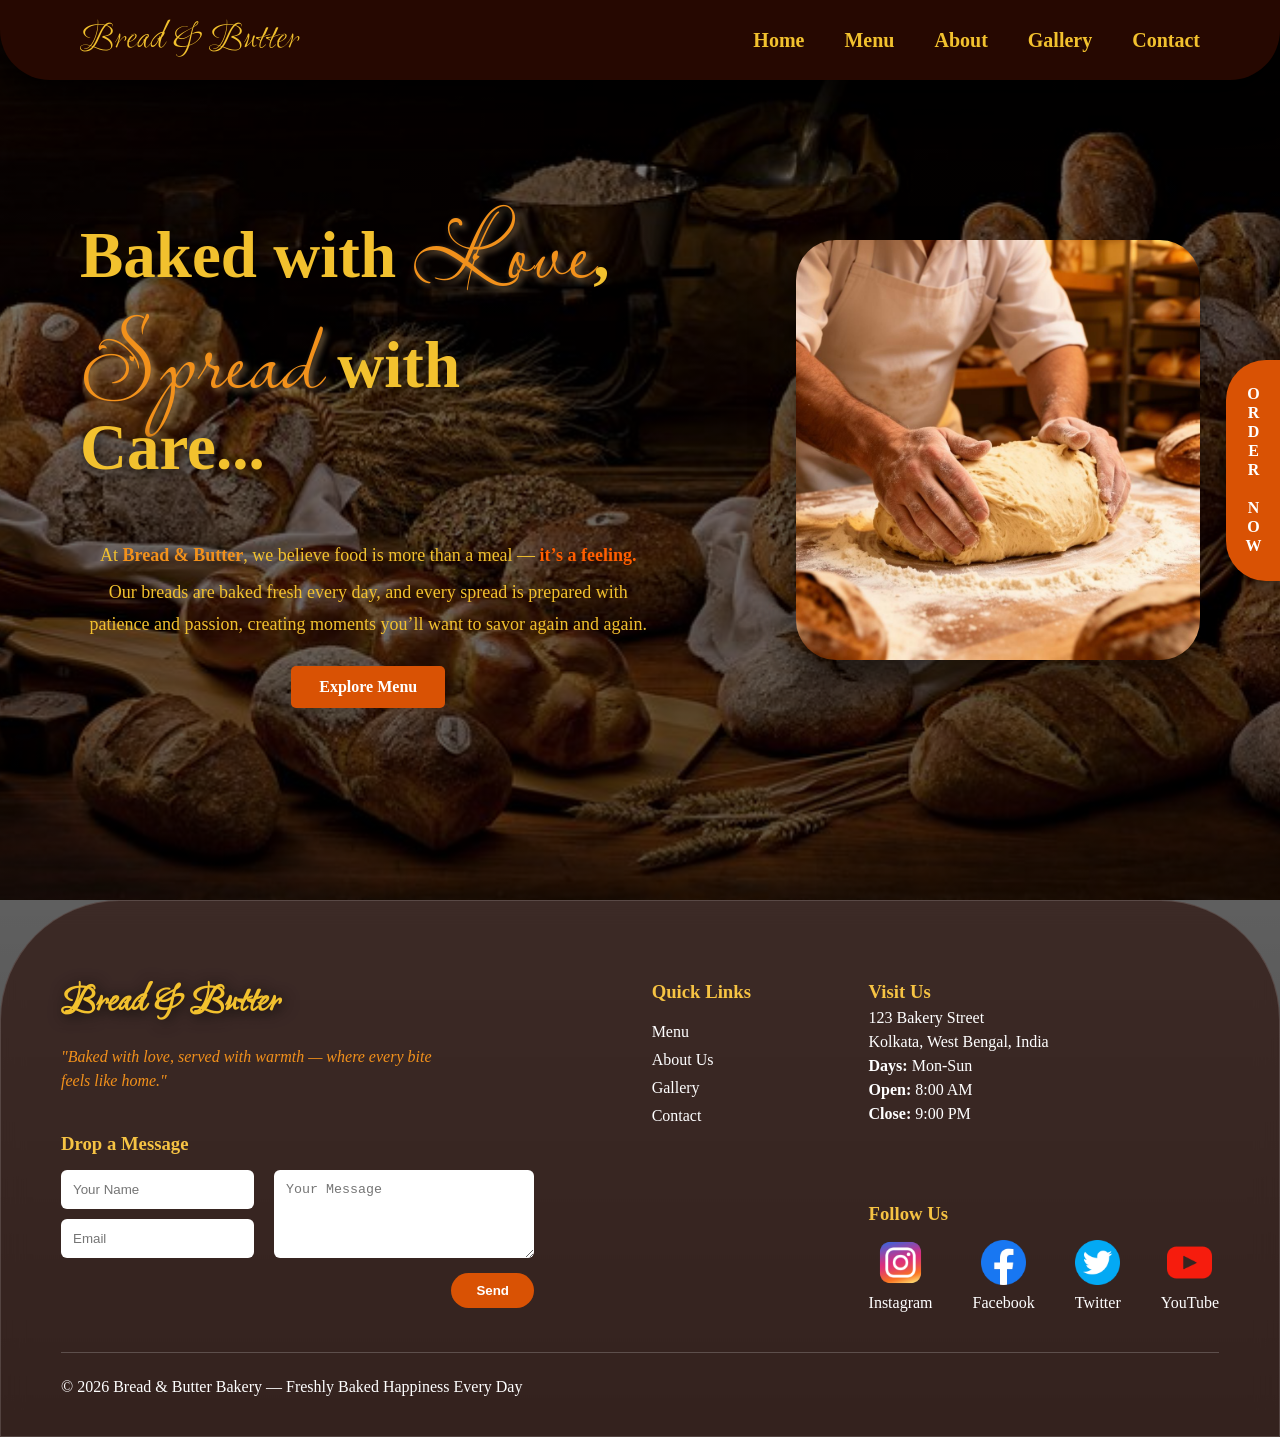
==== commit 477d2548: "Responsive done" ====
--- a/index.html
+++ b/index.html
@@ -17,19 +17,21 @@
         <div class="navbar">
             <div class="logo">Bread & Butter</div>
 
-            <ul class="nav-links">
+            <div class="menu-toggle" id="menu-toggle">
+                ☰
+            </div>
+
+            <ul class="nav-links" id="nav-links">
                 <li><a href="index.html">Home</a></li>
                 <li><a href="menu.html">Menu</a></li>
                 <li><a href="about.html">About</a></li>
                 <li><a href="gallery.html">Gallery</a></li>
                 <li><a href="contact.html">Contact</a></li>
             </ul>
-
         </div>
 
         <!-- HERO CONTENT -->
         <div class="content">
-
             <div class="text-content">
 
                 <h1>
@@ -143,14 +145,11 @@
                                 style="cursor:pointer;">
                             <p>YouTube</p>
                         </div>
+
                     </div>
-
                 </div>
-
             </div>
-
         </div>
-
 
         <div class="copyright">
             <p>© 2026 Bread & Butter Bakery — Freshly Baked Happiness Every Day</p>
@@ -160,6 +159,18 @@
 
     <!-- JAVASCRIPT -->
     <script>
+        //menu-toggle
+        const toggle = document.querySelector(".menu-toggle");
+        const nav = document.querySelector(".nav-links");
+        toggle.addEventListener("click", () => {
+            nav.classList.toggle("active");
+            if (nav.classList.contains("active")) {
+                toggle.innerHTML = "✕";
+            } else {
+                toggle.innerHTML = "☰";
+            }
+        });
+
 
         //image slider
         const images = document.querySelectorAll(".image-slider img");
--- a/style.css
+++ b/style.css
@@ -1,4 +1,13 @@
-@import url("https://fonts.googleapis.com/css2?family=Lavishly+Yours&display=swap");
+/* =========================================================
+   RESPONSIVE STYLES
+   Breakpoints:
+   Desktop >1024px
+   Tablet  769px–1024px
+   Mobile  481px–768px
+   Small   ≤480px
+========================================================= */
+
+@import url("https://fonts.googleapis.com/css2?family=Dancing+Script:wght@600&family=Lavishly+Yours&family=Ruthie&display=swap");
 
 * {
   margin: 0;
@@ -39,7 +48,7 @@
 
 .logo {
   font-size: 40px;
-  font-family: "Lavishly Yours", cursive;
+  font-family: "Ruthie", cursive;
   color: #f2c12e;
 }
 
@@ -205,14 +214,16 @@
 /* ================= ORDER ================= */
 
 .order {
-  padding: 120px 80px;
-  animation: slideBottom 1.2s ease forwards;
+  padding: 80px 80px;
+  transform: translateY(80px);
 }
 
 .order-page {
   display: grid;
   grid-template-columns: 2fr 1fr;
   gap: 40px;
+  padding-bottom: 50px;
+  padding-top: 60px;
   animation: slideBottom 1.5s ease forwards;
 }
 
@@ -438,51 +449,39 @@
   background: #b45309;
 }
 
-/* POPUP ANIMATION */
-
-@keyframes popupScale {
-  from {
-    transform: scale(0.7);
-    opacity: 0;
-  }
-  to {
-    transform: scale(1);
-    opacity: 1;
-  }
-}
-
-/* ================= MENU ================= */
-
-.menu {
-  padding: 100px 80px;
-  width: 100%;
-  min-height: 100vh;
-}
-
-.menu-title {
+/* ================= SECTION TITLE ================= */
+
+.section-title {
   text-align: center;
   animation: slideBottom 1.2s ease forwards;
 }
 
-.menu-title h2 {
+.section-title h2 {
   margin-bottom: 2px;
   text-align: center;
   font-size: 45px;
   color: #f6c343;
-  font-family: "Lavishly Yours", cursive;
+  font-family: "Dancing Script", cursive;
   animation: slideBottom 1.2s ease forwards;
 }
 
-.menu-title p {
+.section-title p {
   color: #bd7216;
   font-family: cursive;
   font-size: 18px;
 }
 
+/* ================= MENU ================= */
+
+.menu {
+  padding: 80px 80px;
+  transform: translateY(80px);
+}
+
 .menu-category h3 {
   font-size: 36px;
   color: #ff8c00;
-  font-family: cursive;
+  font-family: "Dancing Script", cursive;
   padding-top: 100px;
   margin-bottom: 25px;
   border-bottom: 1px solid #e0d6c8;
@@ -562,14 +561,6 @@
 
 /* ================= ABOUT ================= */
 
-.section-title {
-  text-align: center;
-  font-size: 45px;
-  color: #f6c343;
-  margin-bottom: 60px;
-  font-family: "Lavishly Yours", cursive;
-}
-
 /* CHEF CARDS */
 
 .chefs,
@@ -580,6 +571,7 @@
 
 .chef-grid {
   display: flex;
+  padding-top: 50px;
   gap: 40px;
   justify-content: center;
 }
@@ -611,6 +603,7 @@
 
 .timeline-container {
   display: flex;
+  padding-top: 50px;
   justify-content: space-between;
 }
 
@@ -629,6 +622,7 @@
 
 .ingredient-grid {
   display: flex;
+  padding-top: 50px;
   justify-content: center;
   gap: 40px;
 }
@@ -654,18 +648,19 @@
 /* ================= GALLERY ================= */
 
 .gallery {
-  padding: 120px 80px;
+  padding: 80px 80px;
   transform: translateY(80px);
-  animation: slideBottom 1.2s ease forwards;
 }
 
 /* GRID */
 
 .gallery-grid {
   display: grid;
+  padding-top: 100px;
   grid-template-columns: repeat(4, 1fr);
   grid-auto-rows: 200px;
   gap: 20px;
+  padding-bottom: 50px;
   animation: slideBottom 1.5s ease forwards;
 }
 
@@ -706,16 +701,17 @@
 /* ================= CONTACT ================= */
 
 .contact {
-  padding: 120px 80px;
-  animation: slideBottom 1.2s ease forwards;
+  padding: 80px 80px;
+  transform: translateY(80px);
 }
 
 .contact-container {
   display: flex;
   gap: 60px;
   justify-content: space-between;
-  margin-top: 60px;
+  margin-top: 100px;
   padding-bottom: 100px;
+  animation: slideBottom 1.2s ease forwards;
 }
 
 /* CONTACT INFO */
@@ -749,9 +745,14 @@
 
 .contact-form {
   width: 50%;
-  padding-top: 60px;
-}
-
+  padding-top: 40px;
+}
+.contact-form h4 {
+  color: #f2911b;
+  font-size: 25px;
+  text-align: center;
+  padding-bottom: 10px;
+}
 .contact-form form {
   display: flex;
   flex-direction: column;
@@ -795,21 +796,68 @@
 /* TEXT */
 .contact-text {
   flex: 1;
+  color: #f2c12e;
+}
+
+.contact-text h3 {
+  margin-bottom: 2px;
   padding-top: 50px;
-  color: #f2c12e;
-}
-
-.contact-text h3 {
-  font-size: 36px;
-  margin-bottom: 20px;
-  font-family: cursive;
+  font-size: 45px;
   color: #f6c343;
+  font-family: "Dancing Script", cursive;
+  animation: slideBottom 1.2s ease forwards;
 }
 
 .contact-text p {
   line-height: 1.8;
   margin-bottom: 15px;
   color: #f5e4c9;
+}
+
+/* ================= FAQ ================= */
+
+.faq {
+  padding: 120px 80px;
+}
+
+.faq-container {
+  max-width: 900px;
+  margin: 60px auto 0;
+}
+
+.faq-item {
+  background: #e3ceb5;
+  margin-bottom: 20px;
+  border-radius: 12px;
+  overflow: hidden;
+  cursor: pointer;
+  transition: 0.3s;
+}
+
+.faq-item:hover {
+  background: #ffca89;
+}
+
+.faq-question {
+  padding: 18px 22px;
+  font-weight: bold;
+  font-size: 18px;
+}
+
+.faq-answer {
+  max-height: 0;
+  overflow: hidden;
+  padding: 0 22px;
+  font-size: 16px;
+  line-height: 1.6;
+  transition: max-height 0.4s ease, padding 0.4s ease;
+}
+
+/* open state */
+
+.faq-item.active .faq-answer {
+  max-height: 200px;
+  padding: 15px 22px 20px;
 }
 
 /* ================= FOOTER ================= */
@@ -1027,3 +1075,1014 @@
     transform: translateX(100%);
   }
 }
+
+@keyframes popupScale {
+  from {
+    transform: scale(0.7);
+    opacity: 0;
+  }
+  to {
+    transform: scale(1);
+    opacity: 1;
+  }
+}
+
+/* ===================== Responsive Part Only ================== */
+
+.menu-toggle {
+  display: none;
+  font-size: 32px;
+  color: #f2c12e;
+  cursor: pointer;
+  z-index: 1100;
+}
+
+/* Tablet */
+
+@media (max-width: 900px) {
+  .navbar {
+    padding: 0 40px;
+  }
+
+  .nav-links {
+    gap: 25px;
+    font-size: 18px;
+  }
+}
+
+/* Mobile */
+
+@media (max-width: 768px) {
+  .menu-toggle {
+    display: block;
+  }
+
+  .nav-links {
+    position: fixed;
+    top: 0;
+    right: 0;
+    height: 100vh;
+    width: 150px;
+    background: rgba(38, 8, 1, 0.95);
+    flex-direction: column;
+    align-items: center;
+    padding-top: 15vh;
+    gap: 30px;
+    transform: translateX(100%);
+    transition: transform 0.4s ease;
+    border-top-left-radius: 40px;
+    border-bottom-left-radius: 40px;
+  }
+
+  .nav-links.active {
+    transform: translateX(0);
+  }
+}
+
+/* Footer */
+
+/* ================= TABLET ================= */
+
+@media (max-width: 1024px) {
+  .footer-container {
+    flex-wrap: wrap;
+    gap: 40px;
+  }
+
+  .footer-left {
+    flex: 1 1 100%;
+  }
+
+  .footer-links {
+    flex: 1 1 40%;
+  }
+
+  .footer-right {
+    flex: 1 1 40%;
+  }
+
+  .form {
+    flex-direction: column;
+  }
+
+  textarea {
+    width: 100%;
+  }
+
+  /* Typography */
+
+  .logo {
+    font-size: 34px;
+  }
+
+  .tagline {
+    font-size: 15px;
+  }
+
+  .footer-links h3,
+  .visit h3,
+  .social h3,
+  .message-title {
+    font-size: 18px;
+  }
+
+  .footer-links ul li,
+  .visit p,
+  .icon p {
+    font-size: 15px;
+  }
+
+  input,
+  textarea {
+    font-size: 14px;
+  }
+
+  .send-btn {
+    font-size: 14px;
+  }
+}
+
+/* ================= MOBILE ================= */
+
+@media (max-width: 768px) {
+  .footer {
+    padding: 60px 30px 30px;
+    border-radius: 80px 80px 0 0;
+  }
+
+  .footer-container {
+    flex-direction: column;
+    gap: 40px;
+  }
+
+  .tagline {
+    max-width: 100%;
+  }
+
+  .form {
+    flex-direction: column;
+  }
+
+  .form-left {
+    width: 100%;
+  }
+
+  input {
+    width: 100%;
+  }
+
+  textarea {
+    width: 100%;
+  }
+
+  .send-btn {
+    margin-left: 0;
+  }
+
+  .icons {
+    gap: 25px;
+    flex-wrap: wrap;
+  }
+
+  .social {
+    margin-top: 40px;
+  }
+
+  /* Typography */
+
+  .logo {
+    font-size: 30px;
+  }
+
+  .tagline {
+    font-size: 14px;
+  }
+
+  .footer-links h3,
+  .visit h3,
+  .social h3,
+  .message-title {
+    font-size: 17px;
+  }
+
+  .footer-links ul li,
+  .visit p,
+  .icon p {
+    font-size: 14px;
+  }
+
+  input,
+  textarea {
+    font-size: 13px;
+  }
+
+  .send-btn {
+    font-size: 13px;
+    padding: 8px 20px;
+  }
+}
+
+/* ================= SMALL MOBILE ================= */
+
+@media (max-width: 480px) {
+  .footer {
+    padding: 50px 20px 20px;
+  }
+
+  .icons {
+    justify-content: center;
+  }
+
+  .icon img {
+    width: 38px;
+  }
+
+  /* Typography */
+
+  .logo {
+    font-size: 26px;
+  }
+
+  .tagline {
+    font-size: 13px;
+  }
+
+  .footer-links h3,
+  .visit h3,
+  .social h3,
+  .message-title {
+    font-size: 16px;
+  }
+
+  .footer-links ul li,
+  .visit p,
+  .icon p {
+    font-size: 13px;
+  }
+
+  .copyright p {
+    font-size: 12px;
+  }
+
+  input,
+  textarea {
+    font-size: 12px;
+  }
+
+  .send-btn {
+    font-size: 12px;
+  }
+}
+
+/* Order now */
+/* ================= TABLET ================= */
+
+@media (max-width: 1024px) {
+  .order-now {
+    top: 45%;
+    padding: 20px 14px;
+    font-size: 14px;
+    letter-spacing: 1.5px;
+    border-radius: 35px 0 0 35px;
+  }
+}
+
+/* ================= MOBILE ================= */
+
+@media (max-width: 768px) {
+  .order-now {
+    top: auto;
+    bottom: 25px;
+    right: 20px;
+    writing-mode: horizontal-tb;
+    text-orientation: initial;
+    padding: 12px 22px;
+    font-size: 13px;
+    letter-spacing: 1px;
+    border-radius: 30px;
+    box-shadow: 0 6px 20px rgba(0, 0, 0, 0.4);
+  }
+}
+
+/* ================= SMALL MOBILE ================= */
+
+@media (max-width: 480px) {
+  .order-now {
+    bottom: 20px;
+    right: 15px;
+    padding: 10px 18px;
+    font-size: 12px;
+    letter-spacing: 0.5px;
+  }
+}
+
+/* Hero */
+
+/* ================= TABLET ================= */
+
+@media (max-width: 1024px) {
+  .content {
+    padding: 0 50px;
+    gap: 40px;
+  }
+
+  h1 {
+    font-size: 50px;
+  }
+
+  h1 .script {
+    font-size: 80px;
+  }
+
+  .image-slider {
+    width: 360px;
+    height: 360px;
+    margin-left: 40px;
+  }
+
+  .description p {
+    font-size: 16px;
+  }
+}
+
+/* ================= MOBILE ================= */
+
+@media (max-width: 768px) {
+  .content {
+    flex-direction: column;
+    align-items: center;
+    text-align: center;
+    padding: 120px 30px 60px;
+    gap: 30px;
+  }
+
+  .text-content {
+    display: flex;
+    flex-direction: column;
+    align-items: center;
+  }
+
+  h1 {
+    font-size: 42px;
+  }
+
+  .image-slider {
+    width: 320px;
+    height: 320px;
+    margin-left: 0;
+  }
+
+  .description {
+    max-width: 100%;
+  }
+
+  .description p {
+    font-size: 16px;
+  }
+}
+
+/* ================= SMALL MOBILE ================= */
+
+@media (max-width: 480px) {
+  .content {
+    padding: 110px 20px 40px;
+    gap: 25px;
+  }
+
+  h1 {
+    font-size: 34px;
+    line-height: 1.2;
+  }
+
+  h1 .script {
+    font-size: 56px;
+  }
+
+  .image-slider {
+    width: 260px;
+    height: 260px;
+  }
+
+  .description p {
+    font-size: 15px;
+  }
+
+  .hero-btn {
+    padding: 10px 22px;
+    font-size: 14px;
+  }
+}
+
+/* Gallery */
+/* ================= TABLET ================= */
+
+@media (max-width: 1024px) {
+  .gallery {
+    padding: 70px 50px;
+  }
+
+  .gallery-grid {
+    grid-template-columns: repeat(4, 1fr); /* same layout */
+    grid-auto-rows: 170px;
+    gap: 15px;
+    padding-bottom: 50px;
+  }
+}
+
+/* ================= MOBILE ================= */
+
+@media (max-width: 768px) {
+  .gallery {
+    padding: 60px 30px;
+  }
+
+  .gallery-grid {
+    grid-template-columns: repeat(2, 1fr);
+    grid-auto-rows: 160px;
+    gap: 12px;
+    padding-bottom: 50px;
+  }
+
+  /* make all images same size */
+
+  .big,
+  .wide,
+  .tall {
+    grid-column: span 1;
+    grid-row: span 1;
+  }
+}
+
+/* ================= SMALL MOBILE ================= */
+
+@media (max-width: 480px) {
+  .gallery {
+    padding: 50px 20px;
+  }
+
+  .gallery-grid {
+    grid-template-columns: 1fr;
+    grid-auto-rows: 220px;
+    gap: 12px;
+    padding-bottom: 50px;
+  }
+
+  /* remove spans so images don't break layout */
+
+  .big,
+  .wide,
+  .tall {
+    grid-column: span 1;
+    grid-row: span 1;
+  }
+}
+
+/* ================= DESKTOP + TABLET HOVER ================= */
+
+@media (min-width: 769px) {
+  .gallery-grid img:hover {
+    transform: scale(1.05);
+    box-shadow: 0 15px 40px rgba(249, 102, 22, 0.5);
+  }
+}
+
+/* ================= MOBILE ================= */
+
+@media (max-width: 768px) {
+  .gallery-grid img:hover {
+    transform: none;
+    box-shadow: none;
+  }
+}
+
+/* Menu */
+/* ================= TABLET ================= */
+
+@media (max-width: 1024px) {
+  .menu {
+    padding: 70px 50px;
+  }
+
+  .menu-category h3 {
+    font-size: 32px;
+    padding-top: 80px;
+  }
+
+  .menu-grid {
+    grid-template-columns: repeat(2, 1fr);
+    gap: 20px;
+  }
+
+  .menu-item {
+    padding: 20px 22px;
+  }
+
+  .menu-item h4 {
+    font-size: 18px;
+  }
+
+  .menu-item p {
+    font-size: 13px;
+  }
+
+  .menu-item span {
+    font-size: 17px;
+  }
+}
+
+/* ================= MOBILE ================= */
+
+@media (max-width: 768px) {
+  .menu {
+    padding: 60px 30px;
+  }
+
+  .menu-category h3 {
+    font-size: 28px;
+    padding-top: 70px;
+  }
+
+  .menu-grid {
+    grid-template-columns: 1fr;
+    gap: 18px;
+  }
+
+  .menu-item {
+    padding: 18px 20px;
+  }
+
+  .menu-item h4 {
+    font-size: 17px;
+  }
+
+  .menu-item p {
+    font-size: 13px;
+  }
+
+  .menu-item span {
+    font-size: 16px;
+  }
+}
+
+/* ================= SMALL MOBILE ================= */
+
+@media (max-width: 480px) {
+  .menu {
+    padding: 50px 20px;
+  }
+
+  .menu-category h3 {
+    font-size: 24px;
+    padding-top: 60px;
+  }
+
+  .menu-item {
+    padding: 16px 18px;
+  }
+
+  .menu-item h4 {
+    font-size: 16px;
+  }
+
+  .menu-item p {
+    font-size: 12px;
+  }
+
+  .menu-item span {
+    font-size: 15px;
+  }
+}
+
+/* Contact */
+/* ================= TABLET ================= */
+
+@media (max-width: 1024px) {
+  .contact {
+    padding: 70px 50px;
+  }
+
+  .contact-container {
+    flex-direction: column;
+    gap: 40px;
+    margin-top: 60px;
+    padding-bottom: 60px;
+  }
+
+  .contact-text {
+    order: 1;
+  }
+
+  .contact-map {
+    order: 2;
+  }
+
+  .contact-info,
+  .contact-form {
+    width: 100%;
+  }
+
+  .contact-info h3 {
+    font-size: 28px;
+  }
+
+  .contact-text h3 {
+    font-size: 38px;
+  }
+
+  .contact-text p {
+    font-size: 15px;
+  }
+
+  .faq {
+    padding: 100px 50px;
+  }
+
+  .faq-question {
+    font-size: 17px;
+  }
+
+  .faq-answer {
+    font-size: 15px;
+  }
+}
+
+/* ================= MOBILE ================= */
+
+@media (max-width: 768px) {
+  .contact {
+    padding: 60px 30px;
+  }
+
+  .contact-container {
+    flex-direction: column;
+    gap: 40px;
+    margin-top: 60px;
+    padding-bottom: 60px;
+  }
+
+  .contact-info,
+  .contact-form {
+    width: 100%;
+  }
+
+  .contact-form {
+    padding-top: 20px;
+  }
+
+  .contact-info h3 {
+    font-size: 26px;
+  }
+
+  .contact-text h3 {
+    text-align: center;
+    font-size: 34px;
+    padding-top: 30px;
+  }
+
+  .contact-text p {
+    font-size: 14px;
+  }
+
+  .contact-form input,
+  .contact-form textarea {
+    font-size: 14px;
+  }
+
+  .contact-form button {
+    padding: 10px;
+  }
+
+  .faq {
+    padding: 80px 30px;
+  }
+
+  .faq-question {
+    font-size: 16px;
+  }
+
+  .faq-answer {
+    font-size: 14px;
+  }
+}
+
+/* ================= SMALL MOBILE ================= */
+
+@media (max-width: 480px) {
+  .contact {
+    padding: 50px 20px;
+  }
+
+  .contact-text h3 {
+    font-size: 28px;
+  }
+
+  .contact-text p {
+    font-size: 13px;
+  }
+
+  .contact-info h3 {
+    font-size: 24px;
+  }
+
+  .faq {
+    padding: 70px 20px;
+  }
+
+  .faq-question {
+    font-size: 15px;
+  }
+
+  .faq-answer {
+    font-size: 13px;
+  }
+}
+
+/* About */
+
+/* ================= TABLET ================= */
+
+@media (max-width: 1024px) {
+  .chefs,
+  .timeline,
+  .ingredients {
+    padding: 100px 50px;
+  }
+
+  /* Chefs */
+
+  .chef-grid {
+    flex-wrap: wrap;
+    gap: 30px;
+  }
+
+  .chef-card {
+    width: 240px;
+    padding: 22px;
+  }
+
+  .chef-card img {
+    width: 110px;
+    height: 110px;
+  }
+
+  /* Timeline */
+
+  .timeline-container {
+    flex-wrap: wrap;
+    justify-content: center;
+    gap: 40px;
+  }
+
+  .timeline-item {
+    width: 220px;
+  }
+
+  /* Ingredients */
+
+  .ingredient-grid {
+    flex-wrap: wrap;
+    gap: 30px;
+  }
+
+  .ingredient img {
+    width: 90px;
+    height: 90px;
+  }
+}
+
+/* ================= MOBILE ================= */
+
+@media (max-width: 768px) {
+  .chefs,
+  .timeline,
+  .ingredients {
+    padding: 80px 30px;
+  }
+
+  /* Chefs */
+
+  .chef-grid {
+    flex-direction: column;
+    align-items: center;
+    gap: 25px;
+  }
+
+  .chef-card {
+    width: 280px;
+  }
+
+  /* Timeline */
+
+  .timeline-container {
+    flex-direction: column;
+    align-items: center;
+    gap: 30px;
+  }
+
+  .timeline-item {
+    width: 260px;
+  }
+
+  /* Ingredients */
+
+  .ingredient-grid {
+    flex-wrap: wrap;
+    justify-content: center;
+    gap: 25px;
+  }
+
+  .ingredient {
+    width: 120px;
+  }
+
+  .ingredient img {
+    width: 80px;
+    height: 80px;
+  }
+}
+
+/* ================= SMALL MOBILE ================= */
+
+@media (max-width: 480px) {
+  .chefs,
+  .timeline,
+  .ingredients {
+    padding: 70px 20px;
+  }
+
+  /* Chef */
+
+  .chef-card {
+    width: 100%;
+    max-width: 260px;
+  }
+
+  /* Timeline */
+
+  .timeline-item {
+    width: 100%;
+    max-width: 250px;
+  }
+
+  /* Ingredients */
+
+  .ingredient {
+    width: 100px;
+  }
+
+  .ingredient img {
+    width: 70px;
+    height: 70px;
+  }
+}
+
+/* ORDER PAGE */
+
+/* ================= TABLET ================= */
+
+@media (max-width: 1024px) {
+  .order {
+    padding: 70px 50px;
+  }
+
+  /* keep layout but reduce spacing */
+
+  .order-page {
+    grid-template-columns: 1.7fr 1fr;
+    gap: 30px;
+  }
+
+  /* food cards */
+
+  .food-grid {
+    grid-template-columns: repeat(2, 1fr);
+    gap: 20px;
+  }
+
+  .food-card {
+    padding: 22px;
+  }
+
+  .food-card h3 {
+    font-size: 20px;
+  }
+
+  .price {
+    font-size: 15px;
+  }
+
+  /* cart */
+
+  .cart {
+    padding: 25px;
+  }
+
+  .total {
+    font-size: 20px;
+  }
+
+  .place-order {
+    font-size: 16px;
+  }
+}
+
+/* ================= MOBILE ================= */
+
+@media (max-width: 768px) {
+  .order {
+    padding: 60px 30px;
+  }
+
+  /* stack layout */
+
+  .order-page {
+    grid-template-columns: 1fr;
+    gap: 35px;
+  }
+
+  /* food grid becomes single column */
+
+  .food-grid {
+    grid-template-columns: 1fr;
+    gap: 18px;
+  }
+
+  .food-card {
+    padding: 20px;
+  }
+
+  /* cart appears below food */
+
+  .cart {
+    padding: 22px;
+  }
+
+  .total {
+    font-size: 18px;
+  }
+
+  .place-order {
+    font-size: 16px;
+    padding: 12px;
+  }
+}
+
+/* ================= SMALL MOBILE ================= */
+
+@media (max-width: 480px) {
+  .order {
+    padding: 50px 20px;
+  }
+
+  /* smaller cards */
+
+  .food-card {
+    padding: 18px;
+  }
+
+  .food-card h3 {
+    font-size: 18px;
+  }
+
+  .price {
+    font-size: 14px;
+  }
+
+  /* controls */
+
+  .qty-btn {
+    width: 34px;
+    height: 34px;
+    font-size: 16px;
+  }
+
+  .delete-btn {
+    width: 34px;
+    height: 34px;
+    font-size: 16px;
+  }
+
+  .qty-number {
+    font-size: 16px;
+  }
+
+  /* cart */
+
+  .cart {
+    padding: 20px;
+  }
+
+  .total {
+    font-size: 16px;
+  }
+
+  .place-order {
+    font-size: 15px;
+    padding: 10px;
+  }
+
+  .popup-box {
+    width: 280px;
+    padding: 30px;
+  }
+}
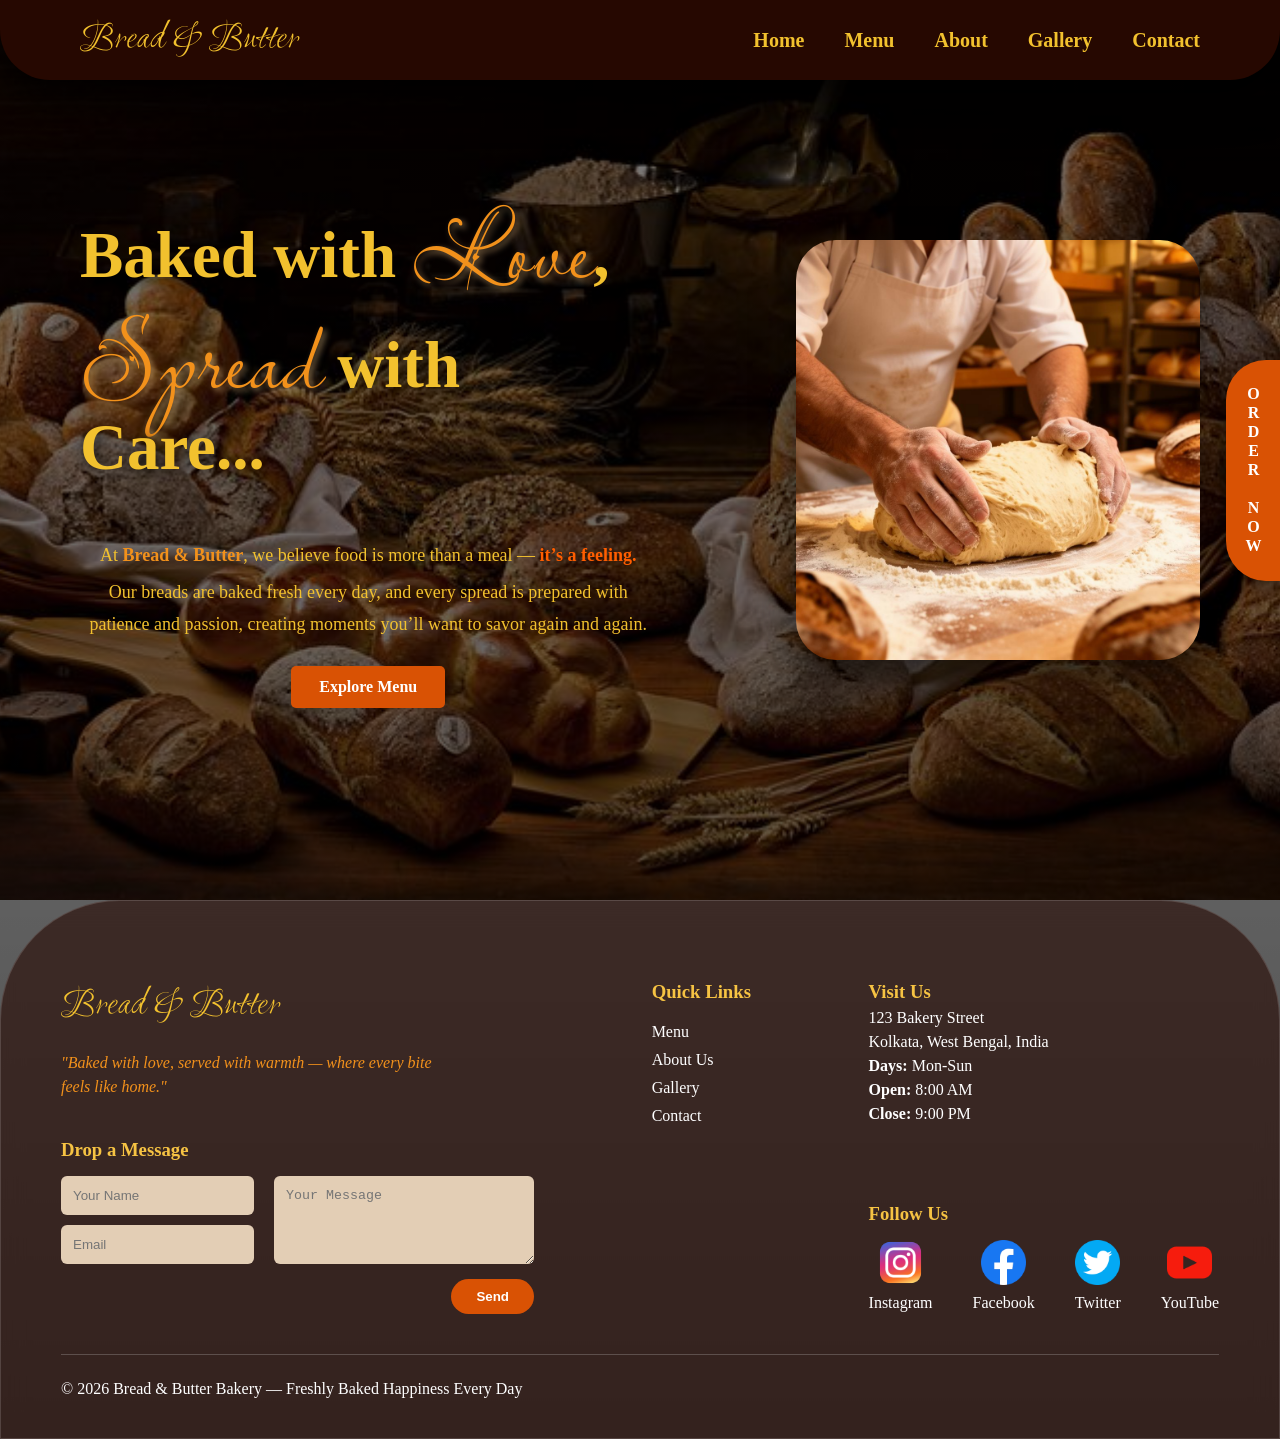
==== commit 833a0e65: "footer form updated" ====
--- a/index.html
+++ b/index.html
@@ -74,7 +74,8 @@
 
             <!-- Left Section -->
             <div class="footer-left">
-                <h1 class="logo">Bread & Butter</h1>
+                <div class="logo">Bread & Butter</div>
+
                 <p class="tagline">
                     "Baked with love, served with warmth — where every bite feels like home."
                 </p>
@@ -83,11 +84,11 @@
 
                 <div class="form">
                     <div class="form-left">
-                        <input type="text" placeholder="Your Name">
-                        <input type="email" placeholder="Email">
+                        <input type="text" placeholder="Your Name" required>
+                        <input type="email" placeholder="Email" required>
                     </div>
 
-                    <textarea placeholder="Your Message"></textarea>
+                    <textarea placeholder="Your Message" required></textarea>
                 </div>
 
                 <button class="send-btn">Send</button>
@@ -156,6 +157,17 @@
         </div>
 
     </footer>
+
+    <div id="messagePopup" class="order-popup">
+
+        <div class="popup-box">
+            <h2>Message Sent!</h2>
+            <p>Your message has been sent successfully.</p>
+            <button onclick="closeMessagePopup()">OK</button>
+        </div>
+
+    </div>
+
 
     <!-- JAVASCRIPT -->
     <script>
@@ -185,6 +197,43 @@
         }
         setInterval(changeImage, 5000);
 
+
+        // footer form
+        const sendBtn = document.querySelector(".send-btn");
+
+        sendBtn.addEventListener("click", function () {
+
+            const name = document.querySelector('.form input[type="text"]').value.trim();
+            const email = document.querySelector('.form input[type="email"]').value.trim();
+            const message = document.querySelector(".form textarea").value.trim();
+
+            if (!name || !email || !message) {
+                alert("Please fill all fields.");
+                return;
+            }
+
+            // show popup
+            document.getElementById("messagePopup").style.display = "flex";
+
+            // disable background scroll
+            document.body.style.overflow = "hidden";
+
+            // clear form
+            document.querySelector('.form input[type="text"]').value = "";
+            document.querySelector('.form input[type="email"]').value = "";
+            document.querySelector(".form textarea").value = "";
+        });
+
+
+        // CLOSE POPUP
+        function closeMessagePopup() {
+
+            document.getElementById("messagePopup").style.display = "none";
+
+            // enable scrolling again
+            document.body.style.overflow = "auto";
+        }
+
     </script>
 
 </body>
--- a/style.css
+++ b/style.css
@@ -1,10 +1,10 @@
 /* =========================================================
-   RESPONSIVE STYLES
-   Breakpoints:
-   Desktop >1024px
-   Tablet  769px–1024px
-   Mobile  481px–768px
-   Small   ≤480px
+RESPONSIVE STYLES
+Breakpoints:
+Desktop >1024px
+Tablet  769px–1024px
+Mobile  481px–768px
+Small   ≤480px
 ========================================================= */
 
 @import url("https://fonts.googleapis.com/css2?family=Dancing+Script:wght@600&family=Lavishly+Yours&family=Ruthie&display=swap");
@@ -20,15 +20,15 @@
     url("assets/bg.jpg") center/cover no-repeat fixed;
 }
 
-/* ================= MAIN ================= */
+/* ================================== MAIN ================================== */
 
 .main {
   width: 100%;
   min-height: 100vh;
 }
 
-/* ================= NAVBAR ================= */
-
+/* ================================== NAVBAR ================================== */
+/* ================= DESKTOP ================= */
 .navbar {
   width: 100%;
   height: 80px;
@@ -70,8 +70,73 @@
   color: #f2911b;
 }
 
-/* ================= HERO ================= */
-
+.menu-toggle {
+  display: none;
+  font-size: 32px;
+  color: #f2c12e;
+  cursor: pointer;
+  z-index: 1100;
+}
+
+/* ================= TABLET ================= */
+@media (max-width: 900px) {
+  .navbar {
+    padding: 0 40px;
+  }
+
+  .nav-links {
+    gap: 25px;
+    font-size: 18px;
+  }
+}
+
+/* ================= MOBILE ================= */
+@media (max-width: 768px) {
+  .menu-toggle {
+    display: block;
+  }
+
+  .nav-links {
+    position: fixed;
+    top: 0;
+    right: 0;
+    height: 100vh;
+    width: 150px;
+    background: rgba(38, 8, 1, 0.95);
+    flex-direction: column;
+    align-items: center;
+    padding-top: 15vh;
+    gap: 30px;
+    transform: translateX(100%);
+    transition: transform 0.4s ease;
+    border-top-left-radius: 40px;
+    border-bottom-left-radius: 40px;
+  }
+
+  .nav-links.active {
+    transform: translateX(0);
+  }
+}
+
+/* ================= SMALL MOBILE ================= */
+@media (max-width: 480px) {
+  .menu-toggle {
+    font-size: 28px;
+  }
+
+  .nav-links {
+    width: 140px;
+    padding-top: 12vh;
+    gap: 25px;
+  }
+
+  .nav-links li a {
+    font-size: 16px;
+  }
+}
+
+/* ================================== HERO ================================== */
+/* ================= DESKTOP ================= */
 .content {
   width: 100%;
   min-height: 100vh;
@@ -153,8 +218,84 @@
   background: #f2911b;
 }
 
-/* ================= IMAGE ================= */
-
+/* ================= TABLET ================= */
+@media (max-width: 1024px) {
+  .content {
+    padding: 0 50px;
+    gap: 40px;
+  }
+
+  h1 {
+    font-size: 50px;
+  }
+
+  h1 .script {
+    font-size: 80px;
+  }
+
+  .description p {
+    font-size: 16px;
+  }
+}
+
+/* ================= MOBILE ================= */
+@media (max-width: 768px) {
+  .content {
+    flex-direction: column;
+    align-items: center;
+    text-align: center;
+    padding: 120px 30px 60px;
+    gap: 30px;
+  }
+
+  .text-content {
+    display: flex;
+    flex-direction: column;
+    align-items: center;
+    padding-bottom: 15px;
+  }
+
+  h1 {
+    font-size: 42px;
+  }
+
+  .description {
+    max-width: 100%;
+  }
+
+  .description p {
+    font-size: 16px;
+  }
+}
+
+/* ================= SMALL MOBILE ================= */
+@media (max-width: 480px) {
+  .content {
+    padding: 110px 20px 40px;
+    gap: 25px;
+  }
+
+  h1 {
+    font-size: 34px;
+    line-height: 1.2;
+  }
+
+  h1 .script {
+    font-size: 56px;
+  }
+
+  .description p {
+    font-size: 15px;
+  }
+
+  .hero-btn {
+    padding: 10px 22px;
+    font-size: 14px;
+  }
+}
+
+/* ================================== IMAGE ================================== */
+/* ================= DESKTOP ================= */
 .image-slider {
   width: 420px;
   height: 420px;
@@ -176,15 +317,41 @@
 }
 
 .image-slider img:first-child {
-  animation: fadeInImage 3s ease forwards;
+  animation: fadeInImage 5s ease forwards;
 }
 
 .image-slider img.active {
   opacity: 1;
 }
 
-/* ================= ORDER BUTTON ================= */
-
+/* ================= TABLET ================= */
+@media (max-width: 1024px) {
+  .image-slider {
+    width: 360px;
+    height: 360px;
+    margin-left: 40px;
+  }
+}
+
+/* ================= MOBILE ================= */
+@media (max-width: 768px) {
+  .image-slider {
+    width: 320px;
+    height: 320px;
+    margin-left: 0;
+  }
+}
+
+/* ================= SMALL MOBILE ================= */
+@media (max-width: 480px) {
+  .image-slider {
+    width: 260px;
+    height: 260px;
+  }
+}
+
+/* ================================== ORDER BUTTON ================================== */
+/* ================= DESKTOP ================= */
 .order-now {
   position: fixed;
   right: 0;
@@ -211,1132 +378,7 @@
   padding-right: 25px;
 }
 
-/* ================= ORDER ================= */
-
-.order {
-  padding: 80px 80px;
-  transform: translateY(80px);
-}
-
-.order-page {
-  display: grid;
-  grid-template-columns: 2fr 1fr;
-  gap: 40px;
-  padding-bottom: 50px;
-  padding-top: 60px;
-  animation: slideBottom 1.5s ease forwards;
-}
-
-/* FOOD GRID */
-
-.food-grid {
-  display: grid;
-  grid-template-columns: repeat(2, 1fr);
-  gap: 25px;
-}
-
-.food-card {
-  background: #e3ceb5;
-  padding: 25px;
-  border-radius: 12px;
-  border: 1px solid #e6e0d9;
-  animation: slideBottom 1.8s ease forwards;
-  animation-delay: calc(var(--i) * 0.1s);
-}
-
-.food-card h3 {
-  font-size: 22px;
-  margin-bottom: 10px;
-}
-
-.price {
-  color: #b26a16;
-  font-weight: bold;
-  margin-bottom: 20px;
-}
-
-.add-btn {
-  width: 100%;
-  padding: 12px;
-  border: none;
-  border-radius: 8px;
-  background: #eee4d8;
-  color: #b26a16;
-  font-weight: bold;
-  cursor: pointer;
-  transition: 0.3s;
-}
-
-.add-btn:hover {
-  background: #e2d5c6;
-}
-
-/* CONTROLS ( + - delete buttons ) */
-
-.controls {
-  display: flex;
-  align-items: center;
-  gap: 12px;
-  margin-top: 15px;
-}
-
-.qty-btn {
-  width: 40px;
-  height: 40px;
-  border: none;
-  border-radius: 50%;
-  background: #b26a16;
-  color: white;
-  font-size: 18px;
-  cursor: pointer;
-}
-
-.qty-btn.minus {
-  background: #ddd;
-  color: #333;
-}
-
-.delete-btn {
-  width: 40px;
-  height: 40px;
-  border: none;
-  border-radius: 50%;
-  background: #eee;
-  cursor: pointer;
-  font-size: 18px;
-}
-
-.qty-number {
-  font-size: 18px;
-  font-weight: bold;
-  width: 20px;
-  text-align: center;
-}
-
-/* CART */
-
-.cart {
-  background: #e3ceb5;
-  padding: 30px;
-  border-radius: 15px;
-  border: 1px solid #e6e0d9;
-  height: fit-content;
-}
-
-/* CART HEADER */
-
-.cart-header {
-  display: flex;
-  justify-content: space-between;
-  align-items: center;
-  margin-bottom: 20px;
-}
-
-.clear-order {
-  display: none;
-}
-
-.cart-header .clear-order {
-  padding: 6px 14px;
-  border: none;
-  background: #e53935;
-  color: white;
-  border-radius: 8px;
-  cursor: pointer;
-  font-size: 14px;
-  font-weight: bold;
-  transition: 0.3s;
-}
-
-.cart-header .clear-order:hover {
-  background: #c62828;
-}
-
-/* CART ITEMS */
-
-.cart-item {
-  display: flex;
-  justify-content: space-between;
-  margin-bottom: 10px;
-  padding-bottom: 8px;
-  border-bottom: 1px dashed #ddd;
-}
-
-.empty {
-  color: #777;
-  text-align: center;
-  margin-top: 30px;
-}
-
-/* TOTAL */
-
-.cart-footer {
-  margin-top: 30px;
-}
-
-.total {
-  display: flex;
-  justify-content: space-between;
-  font-size: 22px;
-  font-weight: bold;
-  margin-bottom: 20px;
-}
-
-.place-order {
-  width: 100%;
-  padding: 14px;
-  background: #b26a16;
-  border: none;
-  color: white;
-  font-size: 18px;
-  border-radius: 10px;
-  cursor: pointer;
-  transition: 0.3s;
-}
-
-.place-order:hover {
-  background: #9c5d13;
-}
-
-/* ORDER POPUP */
-
-.order-popup {
-  position: fixed;
-  top: 0;
-  left: 0;
-  width: 100%;
-  height: 100%;
-  background: rgba(0, 0, 0, 0.6);
-  display: none;
-  align-items: center;
-  justify-content: center;
-  z-index: 2000;
-}
-
-.popup-box {
-  background: white;
-  padding: 40px;
-  border-radius: 15px;
-  text-align: center;
-  width: 320px;
-  box-shadow: 0 15px 40px rgba(0, 0, 0, 0.4);
-  animation: popupScale 0.4s ease;
-}
-
-.popup-box h2 {
-  color: #d97706;
-  margin-bottom: 10px;
-}
-
-.popup-box p {
-  color: #555;
-  font-size: 16px;
-}
-
-.popup-box button {
-  margin-top: 20px;
-  padding: 10px 24px;
-  border: none;
-  background: #d97706;
-  color: white;
-  border-radius: 8px;
-  cursor: pointer;
-  font-weight: bold;
-  transition: 0.3s;
-}
-
-.popup-box button:hover {
-  background: #b45309;
-}
-
-/* ================= SECTION TITLE ================= */
-
-.section-title {
-  text-align: center;
-  animation: slideBottom 1.2s ease forwards;
-}
-
-.section-title h2 {
-  margin-bottom: 2px;
-  text-align: center;
-  font-size: 45px;
-  color: #f6c343;
-  font-family: "Dancing Script", cursive;
-  animation: slideBottom 1.2s ease forwards;
-}
-
-.section-title p {
-  color: #bd7216;
-  font-family: cursive;
-  font-size: 18px;
-}
-
-/* ================= MENU ================= */
-
-.menu {
-  padding: 80px 80px;
-  transform: translateY(80px);
-}
-
-.menu-category h3 {
-  font-size: 36px;
-  color: #ff8c00;
-  font-family: "Dancing Script", cursive;
-  padding-top: 100px;
-  margin-bottom: 25px;
-  border-bottom: 1px solid #e0d6c8;
-  padding-bottom: 10px;
-  animation: slideBottom 1.2s ease forwards;
-}
-
-.menu-grid {
-  display: grid;
-  grid-template-columns: repeat(2, 1fr);
-  gap: 25px;
-}
-
-.menu-item {
-  background: #e3ceb5;
-  padding: 22px 26px;
-  border-radius: 12px;
-  display: flex;
-  justify-content: space-between;
-  align-items: center;
-  box-shadow: 0 5px 20px rgba(0, 0, 0, 0.08);
-  transition: 0.3s;
-  animation: menuFade 0.8s ease forwards;
-}
-
-.menu-item:hover {
-  transform: translateY(-4px);
-}
-
-.menu-item h4 {
-  font-size: 20px;
-  color: #3e2723;
-}
-
-.menu-item p {
-  font-size: 14px;
-  color: #8a7c6a;
-}
-
-.menu-item span {
-  font-size: 18px;
-  font-weight: bold;
-  color: #d97706;
-}
-
-.veg,
-.nonveg {
-  font-size: 14px;
-  margin-left: 6px;
-}
-
-.veg {
-  color: green;
-}
-.nonveg {
-  color: red;
-}
-
-.menu-item:nth-child(1) {
-  animation-delay: 0.2s;
-}
-.menu-item:nth-child(2) {
-  animation-delay: 0.4s;
-}
-.menu-item:nth-child(3) {
-  animation-delay: 0.6s;
-}
-.menu-item:nth-child(4) {
-  animation-delay: 0.8s;
-}
-.menu-item:nth-child(5) {
-  animation-delay: 1s;
-}
-.menu-item:nth-child(6) {
-  animation-delay: 1.2s;
-}
-
-/* ================= ABOUT ================= */
-
-/* CHEF CARDS */
-
-.chefs,
-.timeline,
-.ingredients {
-  padding: 120px 80px;
-}
-
-.chef-grid {
-  display: flex;
-  padding-top: 50px;
-  gap: 40px;
-  justify-content: center;
-}
-
-.chef-card {
-  background: #e3ceb5;
-  padding: 25px;
-  border-radius: 20px;
-  width: 260px;
-  text-align: center;
-  box-shadow: 0 10px 30px rgba(0, 0, 0, 0.2);
-  transition: 0.4s ease;
-}
-
-.chef-card:hover {
-  background: #ffca89;
-  transform: translateY(-10px);
-  box-shadow: 0 20px 40px rgba(255, 210, 126, 0.5);
-}
-
-.chef-card img {
-  width: 120px;
-  height: 120px;
-  border-radius: 50%;
-  margin-bottom: 15px;
-}
-
-/* TIMELINE */
-
-.timeline-container {
-  display: flex;
-  padding-top: 50px;
-  justify-content: space-between;
-}
-
-.timeline-item {
-  width: 200px;
-  text-align: center;
-  color: white;
-}
-
-.timeline-item h3 {
-  color: #f6c343;
-  margin-bottom: 10px;
-}
-
-/* INGREDIENTS */
-
-.ingredient-grid {
-  display: flex;
-  padding-top: 50px;
-  justify-content: center;
-  gap: 40px;
-}
-
-.ingredient {
-  text-align: center;
-  color: white;
-}
-
-.ingredient img {
-  width: 100px;
-  height: 100px;
-  margin-bottom: 10px;
-  border-radius: 10px;
-}
-
-.chefs,
-.timeline,
-.ingredients {
-  animation: slideBottom 1.2s ease forwards;
-}
-
-/* ================= GALLERY ================= */
-
-.gallery {
-  padding: 80px 80px;
-  transform: translateY(80px);
-}
-
-/* GRID */
-
-.gallery-grid {
-  display: grid;
-  padding-top: 100px;
-  grid-template-columns: repeat(4, 1fr);
-  grid-auto-rows: 200px;
-  gap: 20px;
-  padding-bottom: 50px;
-  animation: slideBottom 1.5s ease forwards;
-}
-
-/* IMAGE STYLE */
-
-.gallery-grid img {
-  width: 100%;
-  height: 100%;
-  object-fit: cover;
-  border: 0.5px solid #f6c343;
-  border-radius: 20px;
-  cursor: pointer;
-  transition: transform 0.6s ease, box-shadow 0.6s ease;
-}
-
-/* ZOOM HOVER */
-
-.gallery-grid img:hover {
-  transform: scale(1.05);
-  box-shadow: 0 15px 40px rgba(249, 102, 22, 0.5);
-}
-
-/* DIFFERENT IMAGE SIZES */
-
-.big {
-  grid-column: span 2;
-  grid-row: span 2;
-}
-
-.tall {
-  grid-row: span 2;
-}
-
-.wide {
-  grid-column: span 2;
-}
-
-/* ================= CONTACT ================= */
-
-.contact {
-  padding: 80px 80px;
-  transform: translateY(80px);
-}
-
-.contact-container {
-  display: flex;
-  gap: 60px;
-  justify-content: space-between;
-  margin-top: 100px;
-  padding-bottom: 100px;
-  animation: slideBottom 1.2s ease forwards;
-}
-
-/* CONTACT INFO */
-
-.contact-info {
-  width: 40%;
-  animation: slideBottom 1.2s ease forwards;
-}
-
-.contact-info h3 {
-  font-size: 32px;
-  color: #f6c343;
-  margin-bottom: 20px;
-}
-
-.contact-info p {
-  color: #e6d3b5;
-  line-height: 1.6;
-  margin-bottom: 20px;
-}
-
-.info-item {
-  margin-bottom: 15px;
-}
-
-.info-item h4 {
-  color: #f2911b;
-}
-
-/* CONTACT FORM */
-
-.contact-form {
-  width: 50%;
-  padding-top: 40px;
-}
-.contact-form h4 {
-  color: #f2911b;
-  font-size: 25px;
-  text-align: center;
-  padding-bottom: 10px;
-}
-.contact-form form {
-  display: flex;
-  flex-direction: column;
-  gap: 15px;
-}
-
-.contact-form input,
-.contact-form textarea {
-  background: #f5e4c9;
-}
-
-.contact-form textarea {
-  height: 120px;
-  resize: none;
-  width: 100%;
-}
-
-.contact-form button {
-  padding: 12px;
-  background: #d95204;
-  color: white;
-  border: none;
-  border-radius: 25px;
-  font-weight: bold;
-  cursor: pointer;
-  transition: 0.3s;
-}
-
-.contact-form button:hover {
-  background: #f2911b;
-}
-
-/* MAP */
-.contact-map {
-  flex: 1;
-  border-radius: 20px;
-  overflow: hidden;
-  box-shadow: 0 15px 40px rgba(0, 0, 0, 0.4);
-}
-
-/* TEXT */
-.contact-text {
-  flex: 1;
-  color: #f2c12e;
-}
-
-.contact-text h3 {
-  margin-bottom: 2px;
-  padding-top: 50px;
-  font-size: 45px;
-  color: #f6c343;
-  font-family: "Dancing Script", cursive;
-  animation: slideBottom 1.2s ease forwards;
-}
-
-.contact-text p {
-  line-height: 1.8;
-  margin-bottom: 15px;
-  color: #f5e4c9;
-}
-
-/* ================= FAQ ================= */
-
-.faq {
-  padding: 120px 80px;
-}
-
-.faq-container {
-  max-width: 900px;
-  margin: 60px auto 0;
-}
-
-.faq-item {
-  background: #e3ceb5;
-  margin-bottom: 20px;
-  border-radius: 12px;
-  overflow: hidden;
-  cursor: pointer;
-  transition: 0.3s;
-}
-
-.faq-item:hover {
-  background: #ffca89;
-}
-
-.faq-question {
-  padding: 18px 22px;
-  font-weight: bold;
-  font-size: 18px;
-}
-
-.faq-answer {
-  max-height: 0;
-  overflow: hidden;
-  padding: 0 22px;
-  font-size: 16px;
-  line-height: 1.6;
-  transition: max-height 0.4s ease, padding 0.4s ease;
-}
-
-/* open state */
-
-.faq-item.active .faq-answer {
-  max-height: 200px;
-  padding: 15px 22px 20px;
-}
-
-/* ================= FOOTER ================= */
-
-.footer {
-  background: rgba(38, 8, 1, 0.6);
-  backdrop-filter: blur(12px);
-  color: white;
-  padding: 80px 60px 40px;
-  border-radius: 120px 120px 0 0;
-  border: 1px solid rgba(255, 255, 255, 0.15);
-}
-
-.footer-container {
-  display: flex;
-  justify-content: space-between;
-  gap: 60px;
-}
-
-.tagline {
-  color: #f2911b;
-  font-style: italic;
-  max-width: 400px;
-  margin: 20px 0 40px;
-  line-height: 1.5;
-}
-
-/* Form */
-
-.message-title {
-  color: #f6c343;
-  margin-bottom: 15px;
-}
-
-.form {
-  display: flex;
-  gap: 20px;
-}
-
-.form-left {
-  display: flex;
-  flex-direction: column;
-  gap: 10px;
-}
-
-input,
-textarea {
-  padding: 12px;
-  border-radius: 6px;
-  border: none;
-}
-
-textarea {
-  width: 260px;
-}
-
-.send-btn {
-  margin-top: 15px;
-  padding: 10px 25px;
-  border: none;
-  background: #d95204;
-  color: white;
-  font-weight: bold;
-  cursor: pointer;
-  border-radius: 20px;
-  display: block;
-  margin-left: auto;
-}
-
-.send-btn:hover {
-  background: #f2911b;
-}
-
-/* Quick links */
-
-.footer-links h3 {
-  color: #f6c343;
-}
-
-.footer-links ul {
-  list-style: none;
-  padding: 0;
-  margin-top: 20px;
-}
-
-.footer-links li {
-  margin-bottom: 10px;
-  cursor: pointer;
-}
-
-.footer-links ul li a {
-  text-decoration: none;
-  color: white;
-}
-
-.footer-links ul li a:hover {
-  color: #f6c343;
-}
-
-/* Visit */
-
-.visit h3 {
-  color: #f6c343;
-}
-
-.visit p {
-  margin: 6px 0;
-}
-
-/* Social */
-
-.social {
-  margin-top: 80px;
-}
-
-.social h3 {
-  color: #f6c343;
-}
-
-.icons {
-  display: flex;
-  gap: 40px;
-  margin-top: 15px;
-}
-
-.icon {
-  text-align: center;
-}
-
-.icon img {
-  width: 45px;
-  margin-bottom: 5px;
-}
-
-/* Copyright */
-
-.copyright {
-  border-top: 1px solid rgba(255, 255, 255, 0.2);
-  margin-top: 40px;
-  padding-top: 15px;
-  overflow: hidden;
-  position: relative;
-}
-
-.copyright p {
-  padding-top: 10px;
-  white-space: nowrap;
-  position: relative;
-  display: inline-block;
-  animation: scrollText 12s linear infinite;
-}
-
-/* ================= ANIMATIONS ================= */
-
-@keyframes slideTop {
-  from {
-    transform: translateY(-100px);
-    opacity: 0;
-  }
-  to {
-    transform: translateY(0);
-    opacity: 1;
-  }
-}
-
-@keyframes slideBottom {
-  from {
-    transform: translateY(120px);
-    opacity: 0;
-  }
-  to {
-    transform: translateY(0);
-    opacity: 1;
-  }
-}
-
-@keyframes slideRight {
-  from {
-    transform: translateX(120px);
-    opacity: 0;
-  }
-  to {
-    transform: translateX(0);
-    opacity: 1;
-  }
-}
-
-@keyframes fadeInImage {
-  from {
-    opacity: 0;
-    transform: scale(0.96);
-  }
-  to {
-    opacity: 1;
-    transform: scale(1);
-  }
-}
-
-@keyframes menuFade {
-  from {
-    opacity: 0;
-    transform: translateY(40px);
-  }
-  to {
-    opacity: 1;
-    transform: translateY(0);
-  }
-}
-
-@keyframes scrollText {
-  from {
-    transform: translateX(-100%);
-  }
-  to {
-    transform: translateX(100%);
-  }
-}
-
-@keyframes popupScale {
-  from {
-    transform: scale(0.7);
-    opacity: 0;
-  }
-  to {
-    transform: scale(1);
-    opacity: 1;
-  }
-}
-
-/* ===================== Responsive Part Only ================== */
-
-.menu-toggle {
-  display: none;
-  font-size: 32px;
-  color: #f2c12e;
-  cursor: pointer;
-  z-index: 1100;
-}
-
-/* Tablet */
-
-@media (max-width: 900px) {
-  .navbar {
-    padding: 0 40px;
-  }
-
-  .nav-links {
-    gap: 25px;
-    font-size: 18px;
-  }
-}
-
-/* Mobile */
-
-@media (max-width: 768px) {
-  .menu-toggle {
-    display: block;
-  }
-
-  .nav-links {
-    position: fixed;
-    top: 0;
-    right: 0;
-    height: 100vh;
-    width: 150px;
-    background: rgba(38, 8, 1, 0.95);
-    flex-direction: column;
-    align-items: center;
-    padding-top: 15vh;
-    gap: 30px;
-    transform: translateX(100%);
-    transition: transform 0.4s ease;
-    border-top-left-radius: 40px;
-    border-bottom-left-radius: 40px;
-  }
-
-  .nav-links.active {
-    transform: translateX(0);
-  }
-}
-
-/* Footer */
-
 /* ================= TABLET ================= */
-
-@media (max-width: 1024px) {
-  .footer-container {
-    flex-wrap: wrap;
-    gap: 40px;
-  }
-
-  .footer-left {
-    flex: 1 1 100%;
-  }
-
-  .footer-links {
-    flex: 1 1 40%;
-  }
-
-  .footer-right {
-    flex: 1 1 40%;
-  }
-
-  .form {
-    flex-direction: column;
-  }
-
-  textarea {
-    width: 100%;
-  }
-
-  /* Typography */
-
-  .logo {
-    font-size: 34px;
-  }
-
-  .tagline {
-    font-size: 15px;
-  }
-
-  .footer-links h3,
-  .visit h3,
-  .social h3,
-  .message-title {
-    font-size: 18px;
-  }
-
-  .footer-links ul li,
-  .visit p,
-  .icon p {
-    font-size: 15px;
-  }
-
-  input,
-  textarea {
-    font-size: 14px;
-  }
-
-  .send-btn {
-    font-size: 14px;
-  }
-}
-
-/* ================= MOBILE ================= */
-
-@media (max-width: 768px) {
-  .footer {
-    padding: 60px 30px 30px;
-    border-radius: 80px 80px 0 0;
-  }
-
-  .footer-container {
-    flex-direction: column;
-    gap: 40px;
-  }
-
-  .tagline {
-    max-width: 100%;
-  }
-
-  .form {
-    flex-direction: column;
-  }
-
-  .form-left {
-    width: 100%;
-  }
-
-  input {
-    width: 100%;
-  }
-
-  textarea {
-    width: 100%;
-  }
-
-  .send-btn {
-    margin-left: 0;
-  }
-
-  .icons {
-    gap: 25px;
-    flex-wrap: wrap;
-  }
-
-  .social {
-    margin-top: 40px;
-  }
-
-  /* Typography */
-
-  .logo {
-    font-size: 30px;
-  }
-
-  .tagline {
-    font-size: 14px;
-  }
-
-  .footer-links h3,
-  .visit h3,
-  .social h3,
-  .message-title {
-    font-size: 17px;
-  }
-
-  .footer-links ul li,
-  .visit p,
-  .icon p {
-    font-size: 14px;
-  }
-
-  input,
-  textarea {
-    font-size: 13px;
-  }
-
-  .send-btn {
-    font-size: 13px;
-    padding: 8px 20px;
-  }
-}
-
-/* ================= SMALL MOBILE ================= */
-
-@media (max-width: 480px) {
-  .footer {
-    padding: 50px 20px 20px;
-  }
-
-  .icons {
-    justify-content: center;
-  }
-
-  .icon img {
-    width: 38px;
-  }
-
-  /* Typography */
-
-  .logo {
-    font-size: 26px;
-  }
-
-  .tagline {
-    font-size: 13px;
-  }
-
-  .footer-links h3,
-  .visit h3,
-  .social h3,
-  .message-title {
-    font-size: 16px;
-  }
-
-  .footer-links ul li,
-  .visit p,
-  .icon p {
-    font-size: 13px;
-  }
-
-  .copyright p {
-    font-size: 12px;
-  }
-
-  input,
-  textarea {
-    font-size: 12px;
-  }
-
-  .send-btn {
-    font-size: 12px;
-  }
-}
-
-/* Order now */
-/* ================= TABLET ================= */
-
 @media (max-width: 1024px) {
   .order-now {
     top: 45%;
@@ -1348,7 +390,6 @@
 }
 
 /* ================= MOBILE ================= */
-
 @media (max-width: 768px) {
   .order-now {
     top: auto;
@@ -1365,7 +406,6 @@
 }
 
 /* ================= SMALL MOBILE ================= */
-
 @media (max-width: 480px) {
   .order-now {
     bottom: 20px;
@@ -1376,113 +416,1005 @@
   }
 }
 
-/* Hero */
+/* ================================== ORDER PAGE ================================== */
+/* ================= DESKTOP ================= */
+.order {
+  padding: 80px 80px;
+  transform: translateY(80px);
+}
+
+.order-page {
+  display: block;
+  gap: 40px;
+  padding-bottom: 50px;
+  padding-top: 60px;
+  animation: slideBottom 1.5s ease forwards;
+}
+
+/* FOOD GRID */
+.food-grid {
+  display: grid;
+  grid-template-columns: repeat(2, 1fr);
+  gap: 25px;
+}
+
+.food-card {
+  background: #e3ceb5;
+  padding: 25px;
+  border-radius: 12px;
+  border: 1px solid #e6e0d9;
+  animation: slideBottom 1.8s ease forwards;
+  animation-delay: calc(var(--i) * 0.1s);
+}
+
+.food-card h3 {
+  font-size: 22px;
+  margin-bottom: 10px;
+}
+
+.price {
+  color: #b26a16;
+  font-weight: bold;
+  margin-bottom: 20px;
+}
+
+.add-btn {
+  width: 100%;
+  padding: 12px;
+  border: none;
+  border-radius: 8px;
+  background: #eee4d8;
+  color: #b26a16;
+  font-weight: bold;
+  cursor: pointer;
+  transition: 0.3s;
+}
+
+.add-btn:hover {
+  background: #e2d5c6;
+}
+
+/* CONTROLS ( + - delete buttons ) */
+.controls {
+  display: flex;
+  align-items: center;
+  gap: 12px;
+  margin-top: 15px;
+}
+
+.qty-btn {
+  width: 40px;
+  height: 40px;
+  border: none;
+  border-radius: 50%;
+  background: #b26a16;
+  color: white;
+  font-size: 18px;
+  cursor: pointer;
+}
+
+.qty-btn.minus {
+  background: #ddd;
+  color: #333;
+}
+
+.delete-btn {
+  width: 40px;
+  height: 40px;
+  border: none;
+  border-radius: 50%;
+  background: #eee;
+  cursor: pointer;
+  font-size: 18px;
+}
+
+.qty-number {
+  font-size: 18px;
+  font-weight: bold;
+  width: 20px;
+  text-align: center;
+}
+
+/* CART */
+.cart {
+  position: fixed;
+  right: 30px;
+  bottom: 30px;
+  width: 320px;
+
+  background: #e5b579;
+  padding: 25px;
+  border-radius: 15px;
+  border: 1px solid #e6e0d9;
+  box-shadow: 0 15px 40px rgba(0, 0, 0, 0.5);
+
+  z-index: 9999;
+
+  opacity: 0;
+  transform: translateX(120%); /* hidden on right */
+  pointer-events: none;
+
+  transition: transform 0.4s ease, opacity 0.4s ease;
+}
+
+/* visible cart */
+.cart.show {
+  opacity: 1;
+  transform: translateX(0); /* slide into screen */
+  pointer-events: auto;
+}
+
+/* CART HEADER */
+.cart-header {
+  display: flex;
+  justify-content: space-between;
+  align-items: center;
+  margin-bottom: 20px;
+}
+
+.clear-order {
+  display: none;
+}
+
+.cart-header .clear-order {
+  padding: 6px 14px;
+  border: none;
+  background: #e53935;
+  color: white;
+  border-radius: 8px;
+  cursor: pointer;
+  font-size: 14px;
+  font-weight: bold;
+  transition: 0.3s;
+}
+
+.cart-header .clear-order:hover {
+  background: #c62828;
+}
+
+/* CART ITEMS */
+.cart-item {
+  display: flex;
+  justify-content: space-between;
+  margin-bottom: 10px;
+  padding-bottom: 8px;
+  border-bottom: 1px dashed #ddd;
+}
+
+.empty {
+  color: #777;
+  text-align: center;
+  margin-top: 30px;
+}
+
+/* TOTAL */
+.cart-footer {
+  margin-top: 30px;
+}
+
+.total {
+  display: flex;
+  justify-content: space-between;
+  font-size: 22px;
+  font-weight: bold;
+  margin-bottom: 20px;
+}
+
+.place-order {
+  width: 100%;
+  padding: 14px;
+  background: #b26a16;
+  border: none;
+  color: white;
+  font-size: 18px;
+  border-radius: 10px;
+  cursor: pointer;
+  transition: 0.3s;
+}
+
+.place-order:hover {
+  background: #9c5d13;
+}
+
+/* ORDER POPUP */
+.order-popup {
+  position: fixed;
+  top: 0;
+  left: 0;
+  width: 100%;
+  height: 100%;
+  background: rgba(0, 0, 0, 0.6);
+  display: none;
+  align-items: center;
+  justify-content: center;
+  z-index: 2000;
+}
+
+.popup-box {
+  background: #f5e4c9;
+  padding: 40px;
+  border-radius: 15px;
+  text-align: center;
+  width: 320px;
+  box-shadow: 0 15px 40px rgba(0, 0, 0, 0.4);
+  animation: popupScale 0.4s ease;
+}
+
+.popup-box h2 {
+  color: #d97706;
+  margin-bottom: 10px;
+}
+
+.popup-box p {
+  color: #555;
+  font-size: 16px;
+}
+
+.popup-box button {
+  margin-top: 20px;
+  padding: 10px 24px;
+  border: none;
+  background: #d97706;
+  color: white;
+  border-radius: 8px;
+  cursor: pointer;
+  font-weight: bold;
+  transition: 0.3s;
+}
+
+.popup-box button:hover {
+  background: #b45309;
+}
 
 /* ================= TABLET ================= */
-
 @media (max-width: 1024px) {
-  .content {
-    padding: 0 50px;
+  .order {
+    padding: 70px 50px;
+  }
+
+  /* keep layout but reduce spacing */
+  .order-page {
+    grid-template-columns: 1.7fr 1fr;
+    gap: 30px;
+  }
+
+  /* food cards */
+  .food-grid {
+    grid-template-columns: repeat(2, 1fr);
+    gap: 20px;
+  }
+
+  .food-card {
+    padding: 22px;
+  }
+
+  .food-card h3 {
+    font-size: 20px;
+  }
+
+  .price {
+    font-size: 15px;
+  }
+
+  /* cart */
+  .cart {
+    padding: 25px;
+  }
+
+  .total {
+    font-size: 20px;
+  }
+
+  .place-order {
+    font-size: 16px;
+  }
+}
+
+/* ================= MOBILE ================= */
+@media (max-width: 768px) {
+  .order {
+    padding: 60px 30px;
+  }
+
+  /* stack layout */
+  .order-page {
+    grid-template-columns: 1fr;
+    gap: 35px;
+  }
+
+  /* food grid becomes single column */
+  .food-grid {
+    grid-template-columns: 1fr;
+    gap: 18px;
+  }
+
+  .food-card {
+    padding: 20px;
+  }
+
+  /* cart appears below food */
+  .cart {
+    padding: 22px;
+  }
+
+  .total {
+    font-size: 18px;
+  }
+
+  .place-order {
+    font-size: 16px;
+    padding: 12px;
+  }
+}
+
+/* ================= SMALL MOBILE ================= */
+@media (max-width: 480px) {
+  .order {
+    padding: 50px 20px;
+  }
+
+  /* smaller cards */
+  .food-card {
+    padding: 18px;
+  }
+
+  .food-card h3 {
+    font-size: 18px;
+  }
+
+  .price {
+    font-size: 14px;
+  }
+
+  /* controls */
+  .qty-btn {
+    width: 34px;
+    height: 34px;
+    font-size: 16px;
+  }
+
+  .delete-btn {
+    width: 34px;
+    height: 34px;
+    font-size: 16px;
+  }
+
+  .qty-number {
+    font-size: 16px;
+  }
+
+  /* cart */
+  .cart {
+    padding: 20px;
+  }
+
+  .total {
+    font-size: 16px;
+  }
+
+  .place-order {
+    font-size: 15px;
+    padding: 10px;
+  }
+
+  .popup-box {
+    width: 280px;
+    padding: 30px;
+  }
+}
+
+/* ================================== SECTION TITLE ================================== */
+/* ================= DESKTOP ================= */
+.section-title {
+  text-align: center;
+}
+
+.section-title h2 {
+  margin-bottom: 2px;
+  font-size: 45px;
+  color: #f6c343;
+  font-family: "Dancing Script", cursive;
+  animation: slideBottom 1.5s ease forwards;
+}
+
+.section-title p {
+  color: #bd7216;
+  font-family: cursive;
+  font-size: 18px;
+  animation: slideBottom 1.5s ease forwards;
+  animation-delay: 0.2s;
+  opacity: 0;
+}
+
+/* ================= MENU ================= */
+/* ================= DESKTOP ================= */
+.menu {
+  padding: 80px 80px;
+  transform: translateY(80px);
+}
+
+.menu-category {
+  padding-bottom: 100px;
+}
+
+.menu-category h3 {
+  font-size: 36px;
+  color: #ff8c00;
+  font-family: "Dancing Script", cursive;
+  padding-top: 100px;
+  margin-bottom: 25px;
+  border-bottom: 1px solid #e0d6c8;
+  padding-bottom: 10px;
+  opacity: 0;
+  transform: translateY(40px);
+}
+
+.menu-category h3.show {
+  animation: menuFade 1.2s ease forwards;
+}
+
+.menu-grid {
+  display: grid;
+  grid-template-columns: repeat(2, 1fr);
+  gap: 25px;
+}
+
+.menu-item {
+  background: #e3ceb5;
+  padding: 22px 26px;
+  border-radius: 12px;
+  display: flex;
+  justify-content: space-between;
+  align-items: center;
+  box-shadow: 0 5px 20px rgba(0, 0, 0, 0.08);
+  transition: 0.3s;
+  opacity: 0;
+  transform: translateY(40px);
+}
+
+.menu-item.show {
+  animation: menuFade 0.8s ease forwards;
+}
+
+.menu-item:hover {
+  transform: translateY(-4px);
+}
+
+.menu-item h4 {
+  font-size: 20px;
+  color: #3e2723;
+}
+
+.menu-item p {
+  font-size: 14px;
+  color: #8a7c6a;
+}
+
+.menu-item span {
+  font-size: 18px;
+  font-weight: bold;
+  color: #d97706;
+}
+
+.veg,
+.nonveg {
+  font-size: 14px;
+  margin-left: 6px;
+}
+
+.veg {
+  color: green;
+}
+.nonveg {
+  color: red;
+}
+
+.menu-item:nth-child(1) {
+  animation-delay: 0.2s;
+}
+.menu-item:nth-child(2) {
+  animation-delay: 0.4s;
+}
+.menu-item:nth-child(3) {
+  animation-delay: 0.6s;
+}
+.menu-item:nth-child(4) {
+  animation-delay: 0.8s;
+}
+.menu-item:nth-child(5) {
+  animation-delay: 1s;
+}
+.menu-item:nth-child(6) {
+  animation-delay: 1.2s;
+}
+
+/* ================= TABLET ================= */
+@media (max-width: 1024px) {
+  .menu {
+    padding: 70px 50px;
+  }
+
+  .menu-category h3 {
+    font-size: 32px;
+    padding-top: 80px;
+  }
+
+  .menu-grid {
+    grid-template-columns: repeat(2, 1fr);
+    gap: 20px;
+  }
+
+  .menu-item {
+    padding: 20px 22px;
+  }
+
+  .menu-item h4 {
+    font-size: 18px;
+  }
+
+  .menu-item p {
+    font-size: 13px;
+  }
+
+  .menu-item span {
+    font-size: 17px;
+  }
+}
+
+/* ================= MOBILE ================= */
+@media (max-width: 768px) {
+  .menu {
+    padding: 60px 30px;
+  }
+
+  .menu-category h3 {
+    font-size: 28px;
+    padding-top: 70px;
+  }
+
+  .menu-grid {
+    grid-template-columns: 1fr;
+    gap: 18px;
+  }
+
+  .menu-item {
+    padding: 18px 20px;
+  }
+
+  .menu-item h4 {
+    font-size: 17px;
+  }
+
+  .menu-item p {
+    font-size: 13px;
+  }
+
+  .menu-item span {
+    font-size: 16px;
+  }
+}
+
+/* ================= SMALL MOBILE ================= */
+@media (max-width: 480px) {
+  .menu {
+    padding: 50px 20px;
+  }
+
+  .menu-category h3 {
+    font-size: 24px;
+    padding-top: 60px;
+  }
+
+  .menu-item {
+    padding: 16px 18px;
+  }
+
+  .menu-item h4 {
+    font-size: 16px;
+  }
+
+  .menu-item p {
+    font-size: 12px;
+  }
+
+  .menu-item span {
+    font-size: 15px;
+  }
+}
+
+/* ================================== ABOUT ================================== */
+/* ================= DESKTOP ================= */
+
+/* SECTION SPACING */
+.chefs,
+.timeline,
+.ingredients {
+  padding: 120px 80px;
+}
+
+/* CHEF GRID */
+.chef-grid {
+  display: flex;
+  padding-top: 50px;
+  gap: 40px;
+  justify-content: center;
+}
+
+/* CHEF CARD */
+.chef-card {
+  background: #e3ceb5;
+  padding: 25px;
+  border-radius: 20px;
+  width: 260px;
+  text-align: center;
+  box-shadow: 0 10px 30px rgba(0, 0, 0, 0.2);
+  transition: 0.4s ease;
+
+  opacity: 0;
+  transform: translateY(60px);
+}
+
+.chef-card:hover {
+  background: #ffca89;
+  transform: translateY(-10px);
+  box-shadow: 0 20px 40px rgba(255, 210, 126, 0.5);
+}
+
+.chef-card img {
+  width: 120px;
+  height: 120px;
+  border-radius: 50%;
+  margin-bottom: 15px;
+}
+
+/* TIMELINE */
+.timeline-container {
+  display: flex;
+  padding-top: 50px;
+  justify-content: space-between;
+}
+
+.timeline-item {
+  width: 200px;
+  text-align: center;
+  color: white;
+
+  opacity: 0;
+  transform: translateY(60px);
+}
+
+.timeline-item h3 {
+  color: #f6c343;
+  margin-bottom: 10px;
+}
+
+/* INGREDIENT GRID */
+.ingredient-grid {
+  display: flex;
+  padding-top: 50px;
+  justify-content: center;
+  gap: 40px;
+}
+
+.ingredient {
+  text-align: center;
+  color: white;
+  opacity: 0;
+  transform: translateY(60px);
+}
+
+.ingredient img {
+  width: 100px;
+  height: 100px;
+  margin-bottom: 10px;
+  border-radius: 10px;
+}
+
+/* WHEN VISIBLE */
+.chef-card.show,
+.timeline-item.show,
+.ingredient.show {
+  animation: slideBottom 1s ease forwards;
+}
+
+/* STAGGER EFFECT */ /* initial hidden state */
+.chef-card,
+.timeline-item,
+.ingredient {
+  opacity: 0;
+  transform: translateY(60px);
+}
+
+/* animation + delay */
+.chef-card.show:nth-child(1),
+.timeline-item.show:nth-child(1),
+.ingredient.show:nth-child(1) {
+  animation: slideBottom 1s ease forwards 0.1s;
+}
+
+.chef-card.show:nth-child(2),
+.timeline-item.show:nth-child(2),
+.ingredient.show:nth-child(2) {
+  animation: slideBottom 1s ease forwards 0.2s;
+}
+
+.chef-card.show:nth-child(3),
+.timeline-item.show:nth-child(3),
+.ingredient.show:nth-child(3) {
+  animation: slideBottom 1s ease forwards 0.3s;
+}
+
+.chef-card.show:nth-child(4),
+.timeline-item.show:nth-child(4),
+.ingredient.show:nth-child(4) {
+  animation: slideBottom 1s ease forwards 0.4s;
+}
+
+.ingredient.show:nth-child(5) {
+  animation: slideBottom 1s ease forwards 0.5s;
+}
+
+.ingredient.show:nth-child(6) {
+  animation: slideBottom 1s ease forwards 0.6s;
+}
+
+.ingredient.show:nth-child(7) {
+  animation: slideBottom 1s ease forwards 0.7s;
+}
+
+.ingredient.show:nth-child(8) {
+  animation: slideBottom 1s ease forwards 0.8s;
+}
+
+.ingredient.show:nth-child(9) {
+  animation: slideBottom 1s ease forwards 0.9s;
+}
+
+.ingredient.show:nth-child(10) {
+  animation: slideBottom 1s ease forwards 1s;
+}
+
+.chef-popup {
+  position: fixed;
+  top: 0;
+  left: 0;
+  width: 100%;
+  height: 100%;
+  background: rgba(0, 0, 0, 0.7);
+  display: none;
+  justify-content: center;
+  align-items: center;
+}
+
+.chef-popup-box {
+  background: #e3ceb5;
+  padding: 30px;
+  width: 350px;
+  border-radius: 20px;
+  text-align: center;
+}
+
+.chef-popup-box img {
+  width: 120px;
+  border-radius: 50%;
+  margin-bottom: 15px;
+}
+
+.chef-popup-box h2 {
+  padding-bottom: 10px;
+  font-family: "Dancing Script", cursive;
+}
+
+.chef-popup-box p {
+  padding-bottom: 2px;
+  text-align: left;
+}
+
+.bio p {
+  padding-top: 10px;
+  text-align: center;
+}
+
+.close-chef {
+  position: absolute;
+  right: 20px;
+  font-size: 25px;
+  cursor: pointer;
+}
+
+/* ================= TABLET ================= */
+@media (max-width: 1024px) {
+  .chefs,
+  .timeline,
+  .ingredients {
+    padding: 100px 50px;
+  }
+
+  /* Chefs */
+
+  .chef-grid {
+    flex-wrap: wrap;
+    gap: 30px;
+  }
+
+  .chef-card {
+    width: 240px;
+    padding: 22px;
+  }
+
+  .chef-card img {
+    width: 110px;
+    height: 110px;
+  }
+
+  /* Timeline */
+  .timeline-container {
+    flex-wrap: wrap;
+    justify-content: center;
     gap: 40px;
   }
 
-  h1 {
-    font-size: 50px;
-  }
-
-  h1 .script {
-    font-size: 80px;
-  }
-
-  .image-slider {
-    width: 360px;
-    height: 360px;
-    margin-left: 40px;
-  }
-
-  .description p {
-    font-size: 16px;
+  .timeline-item {
+    width: 220px;
+  }
+
+  /* Ingredients */
+  .ingredient-grid {
+    flex-wrap: wrap;
+    gap: 30px;
+  }
+
+  .ingredient img {
+    width: 90px;
+    height: 90px;
   }
 }
 
 /* ================= MOBILE ================= */
-
 @media (max-width: 768px) {
-  .content {
+  .chefs,
+  .timeline,
+  .ingredients {
+    padding: 80px 30px;
+  }
+
+  /* Chefs */
+  .chef-grid {
     flex-direction: column;
     align-items: center;
-    text-align: center;
-    padding: 120px 30px 60px;
-    gap: 30px;
-  }
-
-  .text-content {
-    display: flex;
+    gap: 25px;
+  }
+
+  .chef-card {
+    width: 280px;
+  }
+
+  /* Timeline */
+  .timeline-container {
     flex-direction: column;
     align-items: center;
-  }
-
-  h1 {
-    font-size: 42px;
-  }
-
-  .image-slider {
-    width: 320px;
-    height: 320px;
-    margin-left: 0;
-  }
-
-  .description {
-    max-width: 100%;
-  }
-
-  .description p {
-    font-size: 16px;
+    gap: 40px;
+  }
+
+  .timeline-item {
+    width: 260px;
+  }
+
+  /* Ingredients */
+  .ingredient-grid {
+    flex-wrap: wrap;
+    justify-content: center;
+    gap: 25px;
+  }
+
+  .ingredient {
+    width: 120px;
+  }
+
+  .ingredient img {
+    width: 80px;
+    height: 80px;
   }
 }
 
 /* ================= SMALL MOBILE ================= */
-
 @media (max-width: 480px) {
-  .content {
-    padding: 110px 20px 40px;
-    gap: 25px;
-  }
-
-  h1 {
-    font-size: 34px;
-    line-height: 1.2;
-  }
-
-  h1 .script {
-    font-size: 56px;
-  }
-
-  .image-slider {
-    width: 260px;
-    height: 260px;
-  }
-
-  .description p {
-    font-size: 15px;
-  }
-
-  .hero-btn {
-    padding: 10px 22px;
-    font-size: 14px;
-  }
-}
-
-/* Gallery */
+  .chefs,
+  .timeline,
+  .ingredients {
+    padding: 70px 20px;
+  }
+
+  /* Chef */
+  .chef-card {
+    width: 100%;
+    max-width: 260px;
+  }
+
+  /* Timeline */
+  .timeline-item {
+    width: 100%;
+    max-width: 250px;
+  }
+
+  /* Ingredients */
+  .ingredient {
+    width: 100px;
+  }
+
+  .ingredient img {
+    width: 70px;
+    height: 70px;
+  }
+}
+
+/* ================================== GALLERY ================================== */
+/* ================= DESKTOP ================= */
+.gallery {
+  padding: 80px 80px;
+}
+
+/* GRID */
+.gallery-grid {
+  display: grid;
+  padding-top: 100px;
+  grid-template-columns: repeat(4, 1fr);
+  grid-auto-rows: 200px;
+  gap: 20px;
+  padding-bottom: 50px;
+}
+
+/* IMAGE STYLE */
+.gallery-grid img {
+  width: 100%;
+  height: 100%;
+  object-fit: cover;
+  border: 0.5px solid #f6c343;
+  border-radius: 20px;
+  cursor: pointer;
+  transition: transform 0.6s ease, box-shadow 0.6s ease;
+
+  opacity: 0;
+}
+
+/* scroll down animation */
+.gallery-grid img.show-bottom {
+  animation: slideBottom 1s ease forwards;
+}
+
+/* scroll up animation */
+.gallery-grid img.show-top {
+  animation: slideTop 1s ease forwards;
+}
+
+/* HOVER */
+.gallery-grid img:hover {
+  transform: scale(1.05);
+  box-shadow: 0 15px 40px rgba(249, 102, 22, 0.5);
+}
+
+/* DIFFERENT IMAGE SIZES */
+.big {
+  grid-column: span 2;
+  grid-row: span 2;
+}
+
+.tall {
+  grid-row: span 2;
+}
+
+.wide {
+  grid-column: span 2;
+}
+
 /* ================= TABLET ================= */
-
 @media (max-width: 1024px) {
   .gallery {
     padding: 70px 50px;
   }
 
   .gallery-grid {
-    grid-template-columns: repeat(4, 1fr); /* same layout */
+    grid-template-columns: repeat(4, 1fr);
     grid-auto-rows: 170px;
     gap: 15px;
     padding-bottom: 50px;
@@ -1490,7 +1422,6 @@
 }
 
 /* ================= MOBILE ================= */
-
 @media (max-width: 768px) {
   .gallery {
     padding: 60px 30px;
@@ -1504,7 +1435,6 @@
   }
 
   /* make all images same size */
-
   .big,
   .wide,
   .tall {
@@ -1514,7 +1444,6 @@
 }
 
 /* ================= SMALL MOBILE ================= */
-
 @media (max-width: 480px) {
   .gallery {
     padding: 50px 20px;
@@ -1528,7 +1457,6 @@
   }
 
   /* remove spans so images don't break layout */
-
   .big,
   .wide,
   .tall {
@@ -1538,7 +1466,6 @@
 }
 
 /* ================= DESKTOP + TABLET HOVER ================= */
-
 @media (min-width: 769px) {
   .gallery-grid img:hover {
     transform: scale(1.05);
@@ -1547,7 +1474,6 @@
 }
 
 /* ================= MOBILE ================= */
-
 @media (max-width: 768px) {
   .gallery-grid img:hover {
     transform: none;
@@ -1555,107 +1481,296 @@
   }
 }
 
-/* Menu */
+/* ================================== CONTACT ================================== */
+/* ================= DESKTOP ================= */
+.contact {
+  padding: 80px 80px;
+  transform: translateY(80px);
+}
+
+.contact-container {
+  display: flex;
+  gap: 60px;
+  justify-content: space-between;
+  margin-top: 100px;
+  padding-bottom: 100px;
+}
+
+/* CONTACT INFO */
+.contact-info,
+.contact-info h3,
+.contact-info p,
+.info-item {
+  opacity: 0;
+  animation: slideLeft 1.5s ease forwards;
+}
+
+.contact-info {
+  width: 40%;
+  animation-delay: 0.2s;
+}
+
+.contact-info h3 {
+  font-size: 15px;
+  color: #e6d3b5;
+  margin-bottom: 20px;
+  font-family: cursive;
+  animation-delay: 0.3s;
+}
+
+.contact-info p {
+  color: #e6d3b5;
+  line-height: 1.6;
+  margin-bottom: 20px;
+  animation-delay: 0.4s;
+}
+
+.info-item {
+  margin-bottom: 15px;
+  animation-delay: 0.5s;
+}
+
+.info-item h4 {
+  color: #f2911b;
+}
+
+/* CONTACT FORM */
+/* CONTACT FORM CONTAINER */
+.contact-form {
+  width: 50%;
+  padding-top: 40px;
+  opacity: 0;
+  animation: slideRight 1.5s ease forwards;
+}
+
+/* HEADING */
+.contact-form h4 {
+  color: #f2911b;
+  font-size: 25px;
+  text-align: center;
+  padding-bottom: 10px;
+  opacity: 0;
+  animation: slideRight 1.5s ease forwards;
+  animation-delay: 0.2s;
+}
+
+/* FORM STRUCTURE */
+.contact-form form {
+  display: flex;
+  flex-direction: column;
+  gap: 15px;
+}
+
+/* INPUT + TEXTAREA STYLE */
+.contact-form input,
+.contact-form textarea {
+  background: #f5e4c9;
+  opacity: 0;
+  transform: translateX(60px);
+  animation: slideRight 1s ease forwards;
+}
+
+.contact-form textarea {
+  height: 120px;
+  resize: none;
+  width: 100%;
+}
+
+/* BUTTON */
+.contact-form button {
+  padding: 12px;
+  background: #d95204;
+  color: white;
+  border: none;
+  border-radius: 25px;
+  font-weight: bold;
+  cursor: pointer;
+  transition: 0.3s;
+  opacity: 0;
+  transform: translateX(60px);
+  animation: slideRight 1s ease forwards;
+}
+
+.contact-form button:hover {
+  background: #f2911b;
+}
+
+/* RATING SECTION */
+.rating {
+  display: flex;
+  align-items: center;
+  margin: 10px 0;
+  opacity: 0;
+  transform: translateX(60px);
+  animation: slideRight 1s ease forwards;
+}
+
+.rating span {
+  font-weight: 600;
+  color: #f2911b;
+  font-size: 20px;
+  margin-right: 30px;
+}
+
+.rating-star {
+  display: flex;
+  flex-direction: row-reverse;
+  gap: 30px;
+}
+
+.rating-star input {
+  display: none;
+}
+
+.rating-star label {
+  font-size: 28px;
+  color: #ccc;
+  cursor: pointer;
+  transition: 0.2s;
+}
+
+/* HOVER */
+.rating-star label:hover,
+.rating-star label:hover ~ label {
+  color: #f2c12e;
+}
+
+/* SELECTED */
+.rating-star input:checked ~ label {
+  color: #f2c12e;
+}
+
+/* SEQUENTIAL ANIMATION DELAYS */
+.contact-form form input:nth-child(1) {
+  animation-delay: 0.4s;
+}
+.contact-form form input:nth-child(2) {
+  animation-delay: 0.6s;
+}
+.contact-form form input:nth-child(3) {
+  animation-delay: 0.8s;
+}
+
+.rating {
+  animation-delay: 1s;
+}
+
+.contact-form textarea {
+  animation-delay: 1.2s;
+}
+
+.contact-form button {
+  animation-delay: 1.4s;
+}
+
+/* MAP */
+.contact-map {
+  flex: 1;
+  border-radius: 20px;
+  overflow: hidden;
+  box-shadow: 0 15px 40px rgba(0, 0, 0, 0.4);
+  opacity: 0;
+  transform: translateX(-80px);
+}
+
+/* TEXT */
+.contact-text {
+  flex: 1;
+  color: #f2c12e;
+  opacity: 0;
+  transform: translateX(80px);
+}
+
+.contact-text h3 {
+  margin-bottom: 2px;
+  padding-top: 50px;
+  font-size: 45px;
+  color: #f6c343;
+  font-family: "Dancing Script", cursive;
+}
+
+.contact-text p {
+  line-height: 1.8;
+  margin-bottom: 15px;
+  color: #f5e4c9;
+}
+
+/* when visible */
+.contact-map.show {
+  animation: slideLeft 1.2s ease forwards;
+}
+
+.contact-text.show {
+  animation: slideRight 1.2s ease forwards;
+}
+
+/* FAQ */
+.faq {
+  padding: 120px 80px;
+}
+
+.faq-container {
+  max-width: 900px;
+  margin: 60px auto 0;
+}
+
+.faq-item {
+  background: #e3ceb5;
+  margin-bottom: 20px;
+  border-radius: 12px;
+  overflow: hidden;
+  cursor: pointer;
+  transition: 0.3s;
+
+  opacity: 0;
+  transform: translateY(50px);
+}
+
+/* when visible */
+.faq-item.show {
+  animation: slideBottom 1s ease forwards;
+}
+
+/* stagger */
+.faq-item.show:nth-child(1) {
+  animation-delay: 0.2s;
+}
+.faq-item.show:nth-child(2) {
+  animation-delay: 0.4s;
+}
+.faq-item.show:nth-child(3) {
+  animation-delay: 0.6s;
+}
+.faq-item.show:nth-child(4) {
+  animation-delay: 0.8s;
+}
+
+.faq-item:hover {
+  background: #ffca89;
+}
+
+.faq-question {
+  padding: 18px 22px;
+  font-weight: bold;
+  font-size: 18px;
+}
+
+.faq-answer {
+  max-height: 0;
+  overflow: hidden;
+  padding: 0 22px;
+  font-size: 16px;
+  line-height: 1.6;
+  transition: max-height 0.4s ease, padding 0.4s ease;
+}
+
+/* open state */
+.faq-item.active .faq-answer {
+  max-height: 200px;
+  padding: 15px 22px 20px;
+}
+
 /* ================= TABLET ================= */
-
-@media (max-width: 1024px) {
-  .menu {
-    padding: 70px 50px;
-  }
-
-  .menu-category h3 {
-    font-size: 32px;
-    padding-top: 80px;
-  }
-
-  .menu-grid {
-    grid-template-columns: repeat(2, 1fr);
-    gap: 20px;
-  }
-
-  .menu-item {
-    padding: 20px 22px;
-  }
-
-  .menu-item h4 {
-    font-size: 18px;
-  }
-
-  .menu-item p {
-    font-size: 13px;
-  }
-
-  .menu-item span {
-    font-size: 17px;
-  }
-}
-
-/* ================= MOBILE ================= */
-
-@media (max-width: 768px) {
-  .menu {
-    padding: 60px 30px;
-  }
-
-  .menu-category h3 {
-    font-size: 28px;
-    padding-top: 70px;
-  }
-
-  .menu-grid {
-    grid-template-columns: 1fr;
-    gap: 18px;
-  }
-
-  .menu-item {
-    padding: 18px 20px;
-  }
-
-  .menu-item h4 {
-    font-size: 17px;
-  }
-
-  .menu-item p {
-    font-size: 13px;
-  }
-
-  .menu-item span {
-    font-size: 16px;
-  }
-}
-
-/* ================= SMALL MOBILE ================= */
-
-@media (max-width: 480px) {
-  .menu {
-    padding: 50px 20px;
-  }
-
-  .menu-category h3 {
-    font-size: 24px;
-    padding-top: 60px;
-  }
-
-  .menu-item {
-    padding: 16px 18px;
-  }
-
-  .menu-item h4 {
-    font-size: 16px;
-  }
-
-  .menu-item p {
-    font-size: 12px;
-  }
-
-  .menu-item span {
-    font-size: 15px;
-  }
-}
-
-/* Contact */
-/* ================= TABLET ================= */
-
 @media (max-width: 1024px) {
   .contact {
     padding: 70px 50px;
@@ -1707,7 +1822,6 @@
 }
 
 /* ================= MOBILE ================= */
-
 @media (max-width: 768px) {
   .contact {
     padding: 60px 30px;
@@ -1766,7 +1880,6 @@
 }
 
 /* ================= SMALL MOBILE ================= */
-
 @media (max-width: 480px) {
   .contact {
     padding: 50px 20px;
@@ -1797,292 +1910,426 @@
   }
 }
 
-/* About */
+/* ================================== FOOTER ================================== */
+/* ================= DESKTOP ================= */
+.footer {
+  background: rgba(38, 8, 1, 0.6);
+  backdrop-filter: blur(12px);
+  color: white;
+  padding: 80px 60px 40px;
+  border-radius: 120px 120px 0 0;
+  border: 1px solid rgba(255, 255, 255, 0.15);
+  animation: slideBottom 1.5s ease forwards;
+}
+
+.footer-container {
+  display: flex;
+  justify-content: space-between;
+  gap: 60px;
+  opacity: 0;
+  animation-delay: 2s;
+  animation: slideBottom 2s ease forwards;
+}
+
+.tagline {
+  color: #f2911b;
+  font-style: italic;
+  max-width: 400px;
+  margin: 20px 0 40px;
+  line-height: 1.5;
+}
+
+/* Form */
+.message-title {
+  color: #f6c343;
+  margin-bottom: 15px;
+}
+
+.form {
+  display: flex;
+  gap: 20px;
+}
+
+.form-left {
+  display: flex;
+  flex-direction: column;
+  gap: 10px;
+}
+
+input,
+textarea {
+  background: #e3ceb5;
+  padding: 12px;
+  border-radius: 6px;
+  border: none;
+}
+
+textarea {
+  width: 260px;
+}
+
+.send-btn {
+  margin-top: 15px;
+  padding: 10px 25px;
+  border: none;
+  background: #d95204;
+  color: white;
+  font-weight: bold;
+  cursor: pointer;
+  border-radius: 20px;
+  display: block;
+  margin-left: auto;
+}
+
+.send-btn:hover {
+  background: #f2911b;
+}
+
+/* Quick links */
+.footer-links h3 {
+  color: #f6c343;
+}
+
+.footer-links ul {
+  list-style: none;
+  padding: 0;
+  margin-top: 20px;
+}
+
+.footer-links li {
+  margin-bottom: 10px;
+  cursor: pointer;
+}
+
+.footer-links ul li a {
+  text-decoration: none;
+  color: white;
+}
+
+.footer-links ul li a:hover {
+  color: #f6c343;
+}
+
+/* Visit */
+.visit h3 {
+  color: #f6c343;
+}
+
+.visit p {
+  margin: 6px 0;
+}
+
+/* Social */
+.social {
+  margin-top: 80px;
+}
+
+.social h3 {
+  color: #f6c343;
+}
+
+.icons {
+  display: flex;
+  gap: 40px;
+  margin-top: 15px;
+}
+
+.icon {
+  text-align: center;
+}
+
+.icon img {
+  width: 45px;
+  margin-bottom: 5px;
+}
+
+/* Copyright */
+.copyright {
+  border-top: 1px solid rgba(255, 255, 255, 0.2);
+  margin-top: 40px;
+  padding-top: 15px;
+  overflow: hidden;
+  position: relative;
+}
+
+.copyright p {
+  padding-top: 10px;
+  white-space: nowrap;
+  position: relative;
+  display: inline-block;
+  animation: scrollText 20s linear infinite;
+}
 
 /* ================= TABLET ================= */
-
 @media (max-width: 1024px) {
-  .chefs,
-  .timeline,
-  .ingredients {
-    padding: 100px 50px;
-  }
-
-  /* Chefs */
-
-  .chef-grid {
+  .footer-container {
     flex-wrap: wrap;
-    gap: 30px;
-  }
-
-  .chef-card {
-    width: 240px;
-    padding: 22px;
-  }
-
-  .chef-card img {
-    width: 110px;
-    height: 110px;
-  }
-
-  /* Timeline */
-
-  .timeline-container {
+    gap: 40px;
+  }
+
+  .footer-left {
+    flex: 1 1 100%;
+  }
+
+  .footer-links {
+    flex: 1 1 40%;
+  }
+
+  .footer-right {
+    flex: 1 1 40%;
+  }
+
+  .form {
+    flex-direction: column;
+  }
+
+  textarea {
+    width: 100%;
+  }
+
+  /* Typography */
+  .logo {
+    font-size: 34px;
+  }
+
+  .tagline {
+    font-size: 15px;
+  }
+
+  .footer-links h3,
+  .visit h3,
+  .social h3,
+  .message-title {
+    font-size: 18px;
+  }
+
+  .footer-links ul li,
+  .visit p,
+  .icon p {
+    font-size: 15px;
+  }
+
+  input,
+  textarea {
+    font-size: 14px;
+  }
+
+  .send-btn {
+    font-size: 14px;
+  }
+}
+
+/* ================= MOBILE ================= */
+@media (max-width: 768px) {
+  .footer {
+    padding: 60px 30px 30px;
+    border-radius: 80px 80px 0 0;
+  }
+
+  .footer-container {
+    flex-direction: column;
+    gap: 40px;
+  }
+
+  .tagline {
+    max-width: 100%;
+  }
+
+  .form {
+    flex-direction: column;
+  }
+
+  .form-left {
+    width: 100%;
+  }
+
+  input {
+    width: 100%;
+  }
+
+  textarea {
+    width: 100%;
+  }
+
+  .send-btn {
+    margin-left: 0;
+  }
+
+  .icons {
+    gap: 25px;
     flex-wrap: wrap;
+  }
+
+  .social {
+    margin-top: 40px;
+  }
+
+  /* Typography */
+  .logo {
+    font-size: 30px;
+  }
+
+  .tagline {
+    font-size: 14px;
+  }
+
+  .footer-links h3,
+  .visit h3,
+  .social h3,
+  .message-title {
+    font-size: 17px;
+  }
+
+  .footer-links ul li,
+  .visit p,
+  .icon p {
+    font-size: 14px;
+  }
+
+  input,
+  textarea {
+    font-size: 13px;
+  }
+
+  .send-btn {
+    font-size: 13px;
+    padding: 8px 20px;
+  }
+}
+
+/*  SMALL MOBILE  */
+@media (max-width: 480px) {
+  .footer {
+    padding: 50px 20px 20px;
+  }
+
+  .icons {
     justify-content: center;
-    gap: 40px;
-  }
-
-  .timeline-item {
-    width: 220px;
-  }
-
-  /* Ingredients */
-
-  .ingredient-grid {
-    flex-wrap: wrap;
-    gap: 30px;
-  }
-
-  .ingredient img {
-    width: 90px;
-    height: 90px;
-  }
-}
-
-/* ================= MOBILE ================= */
-
-@media (max-width: 768px) {
-  .chefs,
-  .timeline,
-  .ingredients {
-    padding: 80px 30px;
-  }
-
-  /* Chefs */
-
-  .chef-grid {
-    flex-direction: column;
-    align-items: center;
-    gap: 25px;
-  }
-
-  .chef-card {
-    width: 280px;
-  }
-
-  /* Timeline */
-
-  .timeline-container {
-    flex-direction: column;
-    align-items: center;
-    gap: 30px;
-  }
-
-  .timeline-item {
-    width: 260px;
-  }
-
-  /* Ingredients */
-
-  .ingredient-grid {
-    flex-wrap: wrap;
-    justify-content: center;
-    gap: 25px;
-  }
-
-  .ingredient {
-    width: 120px;
-  }
-
-  .ingredient img {
-    width: 80px;
-    height: 80px;
-  }
-}
-
-/* ================= SMALL MOBILE ================= */
-
-@media (max-width: 480px) {
-  .chefs,
-  .timeline,
-  .ingredients {
-    padding: 70px 20px;
-  }
-
-  /* Chef */
-
-  .chef-card {
-    width: 100%;
-    max-width: 260px;
-  }
-
-  /* Timeline */
-
-  .timeline-item {
-    width: 100%;
-    max-width: 250px;
-  }
-
-  /* Ingredients */
-
-  .ingredient {
-    width: 100px;
-  }
-
-  .ingredient img {
-    width: 70px;
-    height: 70px;
-  }
-}
-
-/* ORDER PAGE */
-
-/* ================= TABLET ================= */
-
-@media (max-width: 1024px) {
-  .order {
-    padding: 70px 50px;
-  }
-
-  /* keep layout but reduce spacing */
-
-  .order-page {
-    grid-template-columns: 1.7fr 1fr;
-    gap: 30px;
-  }
-
-  /* food cards */
-
-  .food-grid {
-    grid-template-columns: repeat(2, 1fr);
-    gap: 20px;
-  }
-
-  .food-card {
-    padding: 22px;
-  }
-
-  .food-card h3 {
-    font-size: 20px;
-  }
-
-  .price {
-    font-size: 15px;
-  }
-
-  /* cart */
-
-  .cart {
-    padding: 25px;
-  }
-
-  .total {
-    font-size: 20px;
-  }
-
-  .place-order {
+  }
+
+  .icon img {
+    width: 38px;
+  }
+
+  /* Typography */
+  .logo {
+    font-size: 26px;
+  }
+
+  .tagline {
+    font-size: 13px;
+  }
+
+  .footer-links h3,
+  .visit h3,
+  .social h3,
+  .message-title {
     font-size: 16px;
   }
-}
-
-/* ================= MOBILE ================= */
-
-@media (max-width: 768px) {
-  .order {
-    padding: 60px 30px;
-  }
-
-  /* stack layout */
-
-  .order-page {
-    grid-template-columns: 1fr;
-    gap: 35px;
-  }
-
-  /* food grid becomes single column */
-
-  .food-grid {
-    grid-template-columns: 1fr;
-    gap: 18px;
-  }
-
-  .food-card {
-    padding: 20px;
-  }
-
-  /* cart appears below food */
-
-  .cart {
-    padding: 22px;
-  }
-
-  .total {
-    font-size: 18px;
-  }
-
-  .place-order {
-    font-size: 16px;
-    padding: 12px;
-  }
-}
-
-/* ================= SMALL MOBILE ================= */
-
-@media (max-width: 480px) {
-  .order {
-    padding: 50px 20px;
-  }
-
-  /* smaller cards */
-
-  .food-card {
-    padding: 18px;
-  }
-
-  .food-card h3 {
-    font-size: 18px;
-  }
-
-  .price {
-    font-size: 14px;
-  }
-
-  /* controls */
-
-  .qty-btn {
-    width: 34px;
-    height: 34px;
-    font-size: 16px;
-  }
-
-  .delete-btn {
-    width: 34px;
-    height: 34px;
-    font-size: 16px;
-  }
-
-  .qty-number {
-    font-size: 16px;
-  }
-
-  /* cart */
-
-  .cart {
-    padding: 20px;
-  }
-
-  .total {
-    font-size: 16px;
-  }
-
-  .place-order {
-    font-size: 15px;
-    padding: 10px;
-  }
-
-  .popup-box {
-    width: 280px;
-    padding: 30px;
-  }
-}
+
+  .footer-links ul li,
+  .visit p,
+  .icon p {
+    font-size: 13px;
+  }
+
+  .copyright p {
+    font-size: 12px;
+  }
+
+  input,
+  textarea {
+    font-size: 12px;
+  }
+
+  .send-btn {
+    font-size: 12px;
+  }
+}
+
+/* ================================== ANIMATIONS ================================== */
+@keyframes slideTop {
+  from {
+    transform: translateY(-100px);
+    opacity: 0;
+  }
+  to {
+    transform: translateY(0);
+    opacity: 1;
+  }
+}
+
+@keyframes slideBottom {
+  from {
+    transform: translateY(120px);
+    opacity: 0;
+  }
+  to {
+    transform: translateY(0);
+    opacity: 1;
+  }
+}
+
+@keyframes slideRight {
+  from {
+    transform: translateX(120px);
+    opacity: 0;
+  }
+  to {
+    transform: translateX(0);
+    opacity: 1;
+  }
+}
+
+@keyframes slideLeft {
+  from {
+    transform: translateX(-120px);
+    opacity: 0;
+  }
+  to {
+    transform: translateX(0);
+    opacity: 1;
+  }
+}
+
+@keyframes fadeInImage {
+  from {
+    opacity: 0;
+    transform: scale(0.96);
+  }
+  to {
+    opacity: 1;
+    transform: scale(1);
+  }
+}
+
+@keyframes menuFade {
+  from {
+    opacity: 0;
+    transform: translateY(40px);
+  }
+  to {
+    opacity: 1;
+    transform: translateY(0);
+  }
+}
+
+@keyframes scrollText {
+  from {
+    transform: translateX(-100%);
+  }
+  to {
+    transform: translateX(100vw);
+  }
+}
+
+@keyframes popupScale {
+  from {
+    transform: scale(0.7);
+    opacity: 0;
+  }
+  to {
+    transform: scale(1);
+    opacity: 1;
+  }
+}
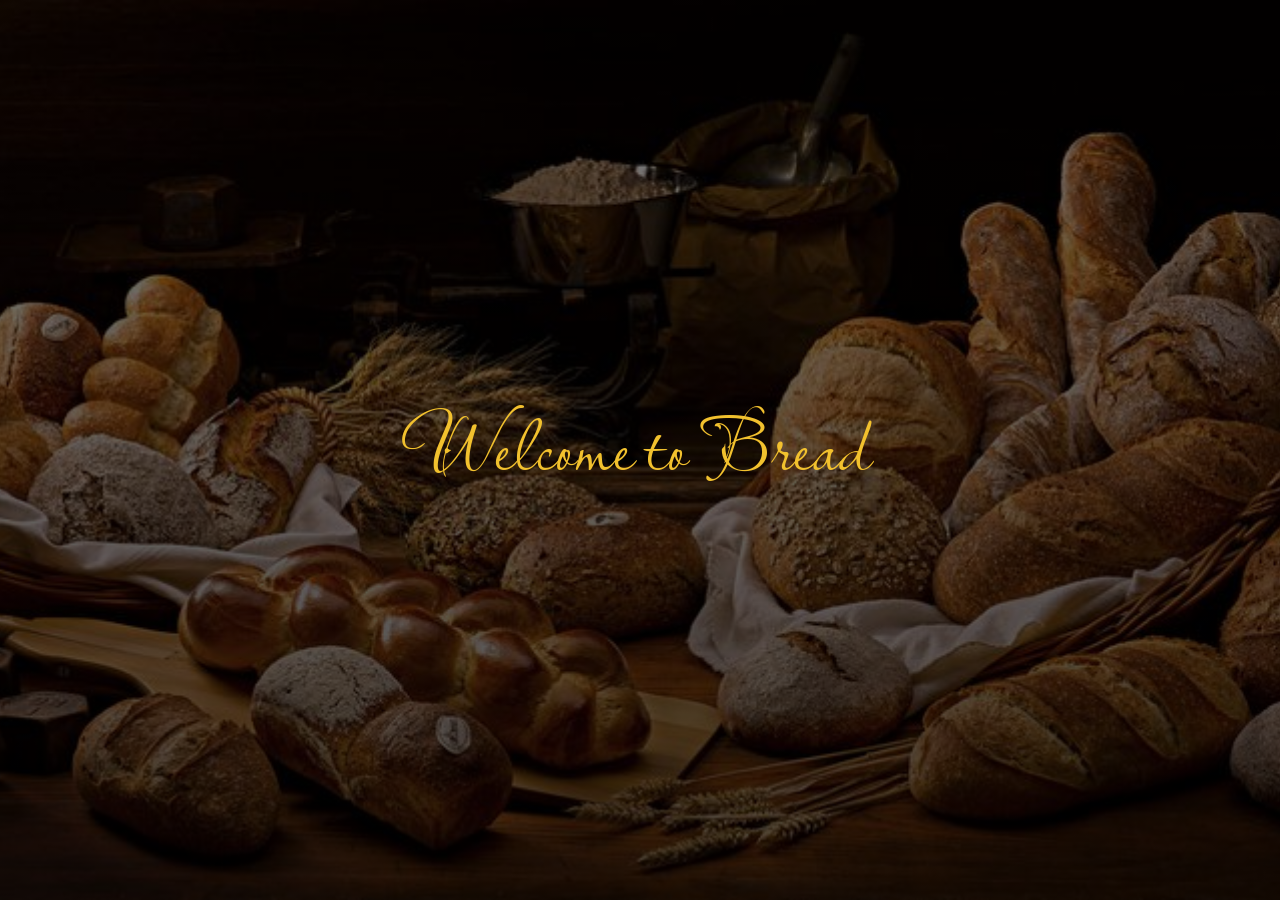
==== commit 549531b5: "Intro screen added" ====
--- a/index.html
+++ b/index.html
@@ -6,232 +6,44 @@
     <meta name="viewport" content="width=device-width, initial-scale=1.0">
     <title>Bread & Butter</title>
     <link rel="stylesheet" href="style.css">
+
 </head>
 
 <body>
 
-    <div class="main">
-        <a href="order.html" class="order-now">Order Now</a>
+    <div class="intro">
 
-        <!-- NAVBAR -->
-        <div class="navbar">
-            <div class="logo">Bread & Butter</div>
+        <p id="typingText"></p>
 
-            <div class="menu-toggle" id="menu-toggle">
-                ☰
-            </div>
-
-            <ul class="nav-links" id="nav-links">
-                <li><a href="index.html">Home</a></li>
-                <li><a href="menu.html">Menu</a></li>
-                <li><a href="about.html">About</a></li>
-                <li><a href="gallery.html">Gallery</a></li>
-                <li><a href="contact.html">Contact</a></li>
-            </ul>
-        </div>
-
-        <!-- HERO CONTENT -->
-        <div class="content">
-            <div class="text-content">
-
-                <h1>
-                    Baked with <span class="script">Love</span>,<br>
-                    <span class="script">Spread</span> with Care...
-                </h1>
-
-                <div class="description">
-                    <p>
-                        At <strong>Bread & Butter</strong>, we believe food is more than a meal —
-                        <em>it’s a feeling.</em>
-                    </p>
-
-                    <p>
-                        Our breads are baked fresh every day, and every spread is prepared with patience and passion,
-                        creating moments you’ll want to savor again and again.
-                    </p>
-
-                    <a href="menu.html" class="hero-btn">Explore Menu</a>
-
-                </div>
-
-            </div>
-
-            <div class="image-slider">
-                <img src="assets/img1.jpg" class="active">
-                <img src="assets/img2.jpg">
-                <img src="assets/img3.jpg">
-                <img src="assets/img4.jpg">
-            </div>
-
-        </div>
+        <a href="home.html">
+            <button class="enter-btn">Click here to continue</button>
+        </a>
 
     </div>
 
-    <!-- Footer -->
-    <footer class="footer">
+    <script>
 
-        <div class="footer-container">
+        const text = "Welcome to Bread & Butter Bakery";
+        let i = 0;
 
-            <!-- Left Section -->
-            <div class="footer-left">
-                <div class="logo">Bread & Butter</div>
+        function typeWriter() {
 
-                <p class="tagline">
-                    "Baked with love, served with warmth — where every bite feels like home."
-                </p>
-
-                <h3 class="message-title">Drop a Message</h3>
-
-                <div class="form">
-                    <div class="form-left">
-                        <input type="text" placeholder="Your Name" required>
-                        <input type="email" placeholder="Email" required>
-                    </div>
-
-                    <textarea placeholder="Your Message" required></textarea>
-                </div>
-
-                <button class="send-btn">Send</button>
-            </div>
-
-
-            <!-- Quick Links -->
-            <div class="footer-links">
-                <h3>Quick Links</h3>
-                <ul>
-                    <li><a href="menu.html">Menu</a></li>
-                    <li><a href="about.html">About Us</a></li>
-                    <li><a href="gallery.html">Gallery</a></li>
-                    <li><a href="contact.html">Contact</a></li>
-                </ul>
-            </div>
-
-
-            <!-- Visit + Social -->
-            <div class="footer-right">
-
-                <div class="visit">
-                    <h3>Visit Us</h3>
-                    <p>123 Bakery Street</p>
-                    <p>Kolkata, West Bengal, India</p>
-                    <p><b>Days:</b> Mon-Sun</p>
-                    <p><b>Open:</b> 8:00 AM</p>
-                    <p><b>Close:</b> 9:00 PM</p>
-                </div>
-
-                <div class="social">
-                    <h3>Follow Us</h3>
-
-                    <div class="icons">
-                        <div class="icon">
-                            <img src="assets/icons/instagram.png"
-                                onclick="window.open('https://instagram.com','_blank')" style="cursor:pointer;">
-                            <p>Instagram</p>
-                        </div>
-
-                        <div class="icon">
-                            <img src="assets/icons/facebook.png" onclick="window.open('https://facebook.com','_blank')"
-                                style="cursor:pointer;">
-                            <p>Facebook</p>
-                        </div>
-
-                        <div class="icon">
-                            <img src="assets/icons/twitter.png" onclick="window.open('https://twitter.com','_blank')"
-                                style="cursor:pointer;">
-                            <p>Twitter</p>
-                        </div>
-
-                        <div class="icon">
-                            <img src="assets/icons/youtube.png" onclick="window.open('https://youtube.com','_blank')"
-                                style="cursor:pointer;">
-                            <p>YouTube</p>
-                        </div>
-
-                    </div>
-                </div>
-            </div>
-        </div>
-
-        <div class="copyright">
-            <p>© 2026 Bread & Butter Bakery — Freshly Baked Happiness Every Day</p>
-        </div>
-
-    </footer>
-
-    <div id="messagePopup" class="order-popup">
-
-        <div class="popup-box">
-            <h2>Message Sent!</h2>
-            <p>Your message has been sent successfully.</p>
-            <button onclick="closeMessagePopup()">OK</button>
-        </div>
-
-    </div>
-
-
-    <!-- JAVASCRIPT -->
-    <script>
-        //menu-toggle
-        const toggle = document.querySelector(".menu-toggle");
-        const nav = document.querySelector(".nav-links");
-        toggle.addEventListener("click", () => {
-            nav.classList.toggle("active");
-            if (nav.classList.contains("active")) {
-                toggle.innerHTML = "✕";
-            } else {
-                toggle.innerHTML = "☰";
-            }
-        });
-
-
-        //image slider
-        const images = document.querySelectorAll(".image-slider img");
-        let index = 0;
-        function changeImage() {
-            images[index].classList.remove("active");
-            index++;
-            if (index >= images.length) {
-                index = 0;
-            }
-            images[index].classList.add("active");
-        }
-        setInterval(changeImage, 5000);
-
-
-        // footer form
-        const sendBtn = document.querySelector(".send-btn");
-
-        sendBtn.addEventListener("click", function () {
-
-            const name = document.querySelector('.form input[type="text"]').value.trim();
-            const email = document.querySelector('.form input[type="email"]').value.trim();
-            const message = document.querySelector(".form textarea").value.trim();
-
-            if (!name || !email || !message) {
-                alert("Please fill all fields.");
-                return;
+            if (i < text.length) {
+                document.getElementById("typingText").innerHTML += text.charAt(i);
+                i++;
+                setTimeout(typeWriter, 80);
             }
 
-            // show popup
-            document.getElementById("messagePopup").style.display = "flex";
+            else {
+                document.querySelector(".enter-btn").style.display = "inline-block";
+            }
 
-            // disable background scroll
-            document.body.style.overflow = "hidden";
+        }
 
-            // clear form
-            document.querySelector('.form input[type="text"]').value = "";
-            document.querySelector('.form input[type="email"]').value = "";
-            document.querySelector(".form textarea").value = "";
-        });
+        typeWriter();
 
-
-        // CLOSE POPUP
-        function closeMessagePopup() {
-
-            document.getElementById("messagePopup").style.display = "none";
-
-            // enable scrolling again
-            document.body.style.overflow = "auto";
+        function enterSite() {
+            window.location.href = "home.html";
         }
 
     </script>
--- a/style.css
+++ b/style.css
@@ -27,6 +27,111 @@
   min-height: 100vh;
 }
 
+/* ================================== INTRO SCREEN ================================== */
+/* ================= DESKTOP ================= */
+.intro {
+  text-align: center;
+  height: 100vh;
+  display: flex;
+  flex-direction: column; /* stack text + button vertically */
+  justify-content: center;
+  align-items: center;
+  gap: 10px; /* space between text and button */
+}
+
+#typingText {
+  font-size: 5rem;
+  font-family: "Lavishly Yours", cursive;
+  color: #f2c12e;
+  padding-right: 10px;
+  white-space: nowrap;
+  overflow: hidden;
+}
+
+/* button */
+.enter-btn {
+  padding: 14px 34px;
+  font-size: 18px;
+  font-weight: 500;
+
+  font-family: "Georgia", serif;
+  border-radius: 50px;
+  border: 2px solid #f2c12e;
+
+  background: transparent;
+  color: #f2c12e;
+
+  cursor: pointer;
+  display: none;
+
+  transition: all 0.3s ease;
+}
+
+/* hover effect */
+
+.enter-btn:hover {
+  background: #f2c12e30;
+  color: #f2c12e;
+  transform: translateY(-3px) scale(1.03);
+  box-shadow: 0 10px 25px rgba(0, 0, 0, 0.25);
+}
+
+/* click effect */
+
+.enter-btn:active {
+  transform: scale(0.96);
+}
+
+/* ================= TABLET ================= */
+@media (max-width: 1024px) {
+  #typingText {
+    font-size: 3rem;
+    white-space: normal;
+    text-align: center;
+  }
+
+  .enter-btn {
+    font-size: 14px;
+    padding: 12px 28px;
+  }
+}
+
+/* ================= MOBILE ================= */
+@media (max-width: 600px) {
+  #typingText {
+    font-size: 2.2rem;
+    line-height: 1;
+    text-align: center;
+    padding-bottom: 10px;
+  }
+
+  .intro {
+    gap: 15px;
+  }
+
+  .enter-btn {
+    font-size: 12px;
+    padding: 10px 24px;
+  }
+}
+
+/* ================= SMALL MOBILE ================= */
+@media (max-width: 400px) {
+  #typingText {
+    font-size: 1.7rem;
+    white-space: normal; /* allow wrapping */
+  }
+
+  .intro {
+    gap: 10px;
+    padding: 20px;
+  }
+
+  .enter-btn {
+    font-size: 10px;
+    padding: 9px 20px;
+  }
+}
 /* ================================== NAVBAR ================================== */
 /* ================= DESKTOP ================= */
 .navbar {
@@ -68,6 +173,7 @@
 
 .nav-links li a:hover {
   color: #f2911b;
+  font-size: 22px;
 }
 
 .menu-toggle {
@@ -440,22 +546,37 @@
 
 .food-card {
   background: #e3ceb5;
-  padding: 25px;
+  padding: 28px 25px;
   border-radius: 12px;
-  border: 1px solid #e6e0d9;
-  animation: slideBottom 1.8s ease forwards;
-  animation-delay: calc(var(--i) * 0.1s);
+  align-items: flex-start;
+  box-shadow: 0 5px 20px rgba(0, 0, 0, 0.08);
+  transition: 0.3s;
+  opacity: 0;
+  transform: translateY(40px);
+  position: relative;
+  overflow: hidden;
+}
+
+.food-info {
+  display: flex;
+  justify-content: space-between;
+  padding: 0px 10px;
+  gap: 6px;
 }
 
 .food-card h3 {
-  font-size: 22px;
-  margin-bottom: 10px;
+  font-size: 20px;
 }
 
 .price {
   color: #b26a16;
   font-weight: bold;
-  margin-bottom: 20px;
+  font-size: 20px;
+}
+
+.food-card.show {
+  animation: menuFade 0.8s ease forwards;
+  animation-delay: calc(var(--i) * 0.1s);
 }
 
 .add-btn {
@@ -471,7 +592,8 @@
 }
 
 .add-btn:hover {
-  background: #e2d5c6;
+  background: #b26a16;
+  color: #eee4d8;
 }
 
 /* CONTROLS ( + - delete buttons ) */
@@ -479,7 +601,7 @@
   display: flex;
   align-items: center;
   gap: 12px;
-  margin-top: 15px;
+  margin-top: 20px;
 }
 
 .qty-btn {
@@ -487,15 +609,16 @@
   height: 40px;
   border: none;
   border-radius: 50%;
+  background: #eee4d8;
+  color: #333;
+  font-size: 18px;
+  cursor: pointer;
+}
+
+.qty-btn.minus:hover,
+.qty-btn.plus:hover {
   background: #b26a16;
   color: white;
-  font-size: 18px;
-  cursor: pointer;
-}
-
-.qty-btn.minus {
-  background: #ddd;
-  color: #333;
 }
 
 .delete-btn {
@@ -503,9 +626,18 @@
   height: 40px;
   border: none;
   border-radius: 50%;
-  background: #eee;
+  background: #eee4d8;
   cursor: pointer;
   font-size: 18px;
+}
+
+.delete-icon {
+  width: 24px;
+  height: 24px;
+}
+
+.delete-btn:hover {
+  background: #e53935;
 }
 
 .qty-number {
@@ -569,7 +701,8 @@
 }
 
 .cart-header .clear-order:hover {
-  background: #c62828;
+  background: #ae0202;
+  color: white;
 }
 
 /* CART ITEMS */
@@ -833,6 +966,7 @@
   transform: translateY(80px);
 }
 
+/* CATEGORY */
 .menu-category {
   padding-bottom: 100px;
 }
@@ -853,23 +987,28 @@
   animation: menuFade 1.2s ease forwards;
 }
 
+/* GRID */
 .menu-grid {
   display: grid;
   grid-template-columns: repeat(2, 1fr);
   gap: 25px;
 }
 
+/* MENU ITEM */
 .menu-item {
   background: #e3ceb5;
   padding: 22px 26px;
   border-radius: 12px;
   display: flex;
   justify-content: space-between;
-  align-items: center;
+  align-items: flex-start;
   box-shadow: 0 5px 20px rgba(0, 0, 0, 0.08);
   transition: 0.3s;
   opacity: 0;
   transform: translateY(40px);
+  position: relative;
+  overflow: hidden;
+  min-height: 105px;
 }
 
 .menu-item.show {
@@ -880,6 +1019,7 @@
   transform: translateY(-4px);
 }
 
+/* TEXT */
 .menu-item h4 {
   font-size: 20px;
   color: #3e2723;
@@ -888,14 +1028,17 @@
 .menu-item p {
   font-size: 14px;
   color: #8a7c6a;
-}
-
+  margin-top: 4px;
+}
+
+/* PRICE */
 .menu-item span {
   font-size: 18px;
   font-weight: bold;
   color: #d97706;
 }
 
+/* VEG NONVEG */
 .veg,
 .nonveg {
   font-size: 14px;
@@ -905,10 +1048,34 @@
 .veg {
   color: green;
 }
+
 .nonveg {
   color: red;
 }
 
+/* INGREDIENTS (hidden initially) */
+.menu-ingredients {
+  position: absolute;
+  left: 0;
+  bottom: 0;
+  width: 100%;
+  background: #f5e4c9;
+  padding: 10px 26px;
+  font-size: 13px;
+  color: #5a4c3a;
+  opacity: 0;
+  transform: translateY(100%);
+  transition: 0.3s;
+  box-shadow: 0 -2px 10px rgba(255, 149, 0, 0.15);
+}
+
+/* SHOW ON HOVER */
+.menu-item:hover .menu-ingredients {
+  opacity: 1;
+  transform: translateY(0);
+}
+
+/* STAGGER ANIMATION */
 .menu-item:nth-child(1) {
   animation-delay: 0.2s;
 }
@@ -946,6 +1113,7 @@
 
   .menu-item {
     padding: 20px 22px;
+    min-height: 100px;
   }
 
   .menu-item h4 {
@@ -979,6 +1147,7 @@
 
   .menu-item {
     padding: 18px 20px;
+    min-height: 85px;
   }
 
   .menu-item h4 {
@@ -991,6 +1160,10 @@
 
   .menu-item span {
     font-size: 16px;
+  }
+
+  .menu-item:hover {
+    min-height: 105px;
   }
 }
 
@@ -1007,6 +1180,7 @@
 
   .menu-item {
     padding: 16px 18px;
+    min-height: 75px;
   }
 
   .menu-item h4 {
@@ -1030,6 +1204,14 @@
 .timeline,
 .ingredients {
   padding: 120px 80px;
+}
+
+/* initial hidden state */
+.chef-card,
+.timeline-item,
+.ingredient {
+  opacity: 0;
+  transform: translateY(60px);
 }
 
 /* CHEF GRID */
@@ -1049,9 +1231,6 @@
   text-align: center;
   box-shadow: 0 10px 30px rgba(0, 0, 0, 0.2);
   transition: 0.4s ease;
-
-  opacity: 0;
-  transform: translateY(60px);
 }
 
 .chef-card:hover {
@@ -1078,9 +1257,6 @@
   width: 200px;
   text-align: center;
   color: white;
-
-  opacity: 0;
-  transform: translateY(60px);
 }
 
 .timeline-item h3 {
@@ -1088,9 +1264,10 @@
   margin-bottom: 10px;
 }
 
-/* INGREDIENT GRID */
+/* INGREDIENTS GRID */
 .ingredient-grid {
   display: flex;
+  flex-wrap: wrap;
   padding-top: 50px;
   justify-content: center;
   gap: 40px;
@@ -1099,8 +1276,6 @@
 .ingredient {
   text-align: center;
   color: white;
-  opacity: 0;
-  transform: translateY(60px);
 }
 
 .ingredient img {
@@ -1115,63 +1290,6 @@
 .timeline-item.show,
 .ingredient.show {
   animation: slideBottom 1s ease forwards;
-}
-
-/* STAGGER EFFECT */ /* initial hidden state */
-.chef-card,
-.timeline-item,
-.ingredient {
-  opacity: 0;
-  transform: translateY(60px);
-}
-
-/* animation + delay */
-.chef-card.show:nth-child(1),
-.timeline-item.show:nth-child(1),
-.ingredient.show:nth-child(1) {
-  animation: slideBottom 1s ease forwards 0.1s;
-}
-
-.chef-card.show:nth-child(2),
-.timeline-item.show:nth-child(2),
-.ingredient.show:nth-child(2) {
-  animation: slideBottom 1s ease forwards 0.2s;
-}
-
-.chef-card.show:nth-child(3),
-.timeline-item.show:nth-child(3),
-.ingredient.show:nth-child(3) {
-  animation: slideBottom 1s ease forwards 0.3s;
-}
-
-.chef-card.show:nth-child(4),
-.timeline-item.show:nth-child(4),
-.ingredient.show:nth-child(4) {
-  animation: slideBottom 1s ease forwards 0.4s;
-}
-
-.ingredient.show:nth-child(5) {
-  animation: slideBottom 1s ease forwards 0.5s;
-}
-
-.ingredient.show:nth-child(6) {
-  animation: slideBottom 1s ease forwards 0.6s;
-}
-
-.ingredient.show:nth-child(7) {
-  animation: slideBottom 1s ease forwards 0.7s;
-}
-
-.ingredient.show:nth-child(8) {
-  animation: slideBottom 1s ease forwards 0.8s;
-}
-
-.ingredient.show:nth-child(9) {
-  animation: slideBottom 1s ease forwards 0.9s;
-}
-
-.ingredient.show:nth-child(10) {
-  animation: slideBottom 1s ease forwards 1s;
 }
 
 .chef-popup {
@@ -1260,7 +1378,6 @@
 
   /* Ingredients */
   .ingredient-grid {
-    flex-wrap: wrap;
     gap: 30px;
   }
 
@@ -1282,7 +1399,7 @@
   .chef-grid {
     flex-direction: column;
     align-items: center;
-    gap: 25px;
+    gap: 30px;
   }
 
   .chef-card {
@@ -1293,7 +1410,7 @@
   .timeline-container {
     flex-direction: column;
     align-items: center;
-    gap: 40px;
+    gap: 50px;
   }
 
   .timeline-item {
@@ -1302,8 +1419,6 @@
 
   /* Ingredients */
   .ingredient-grid {
-    flex-wrap: wrap;
-    justify-content: center;
     gap: 25px;
   }
 
